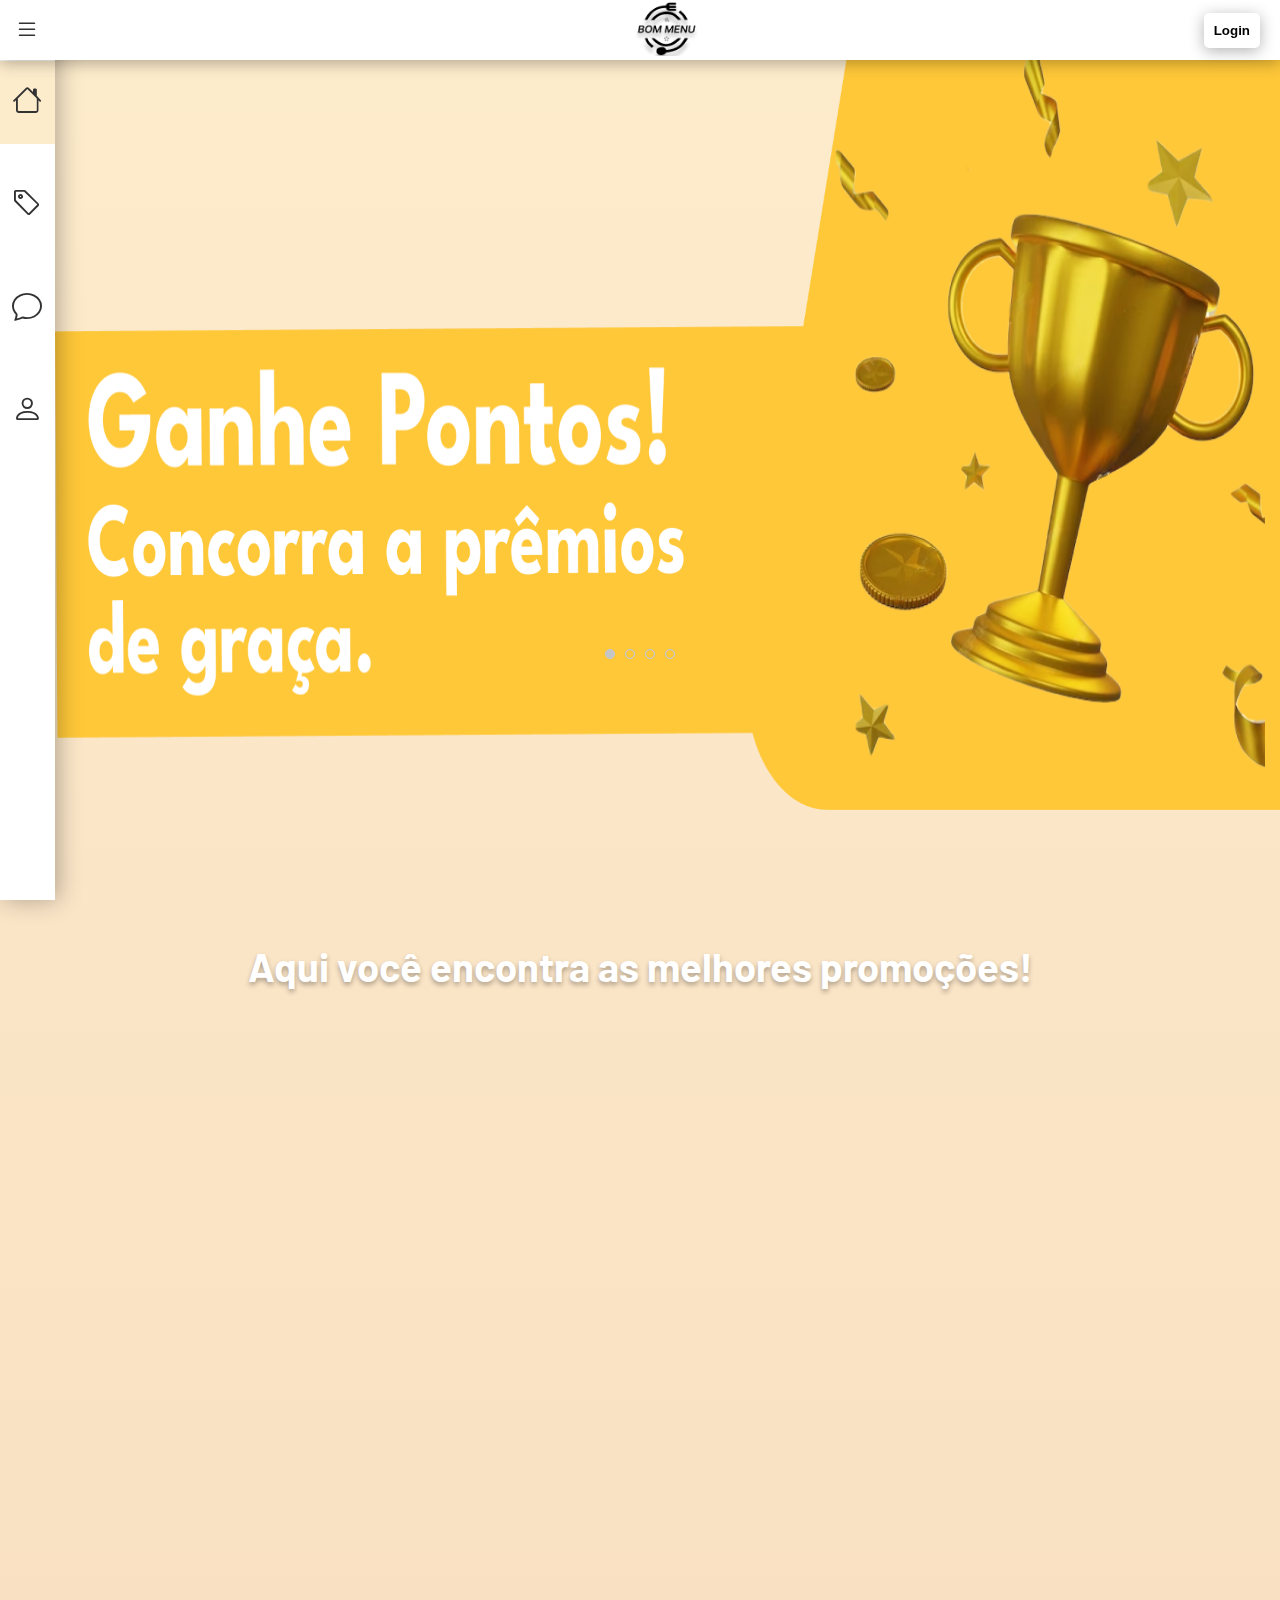
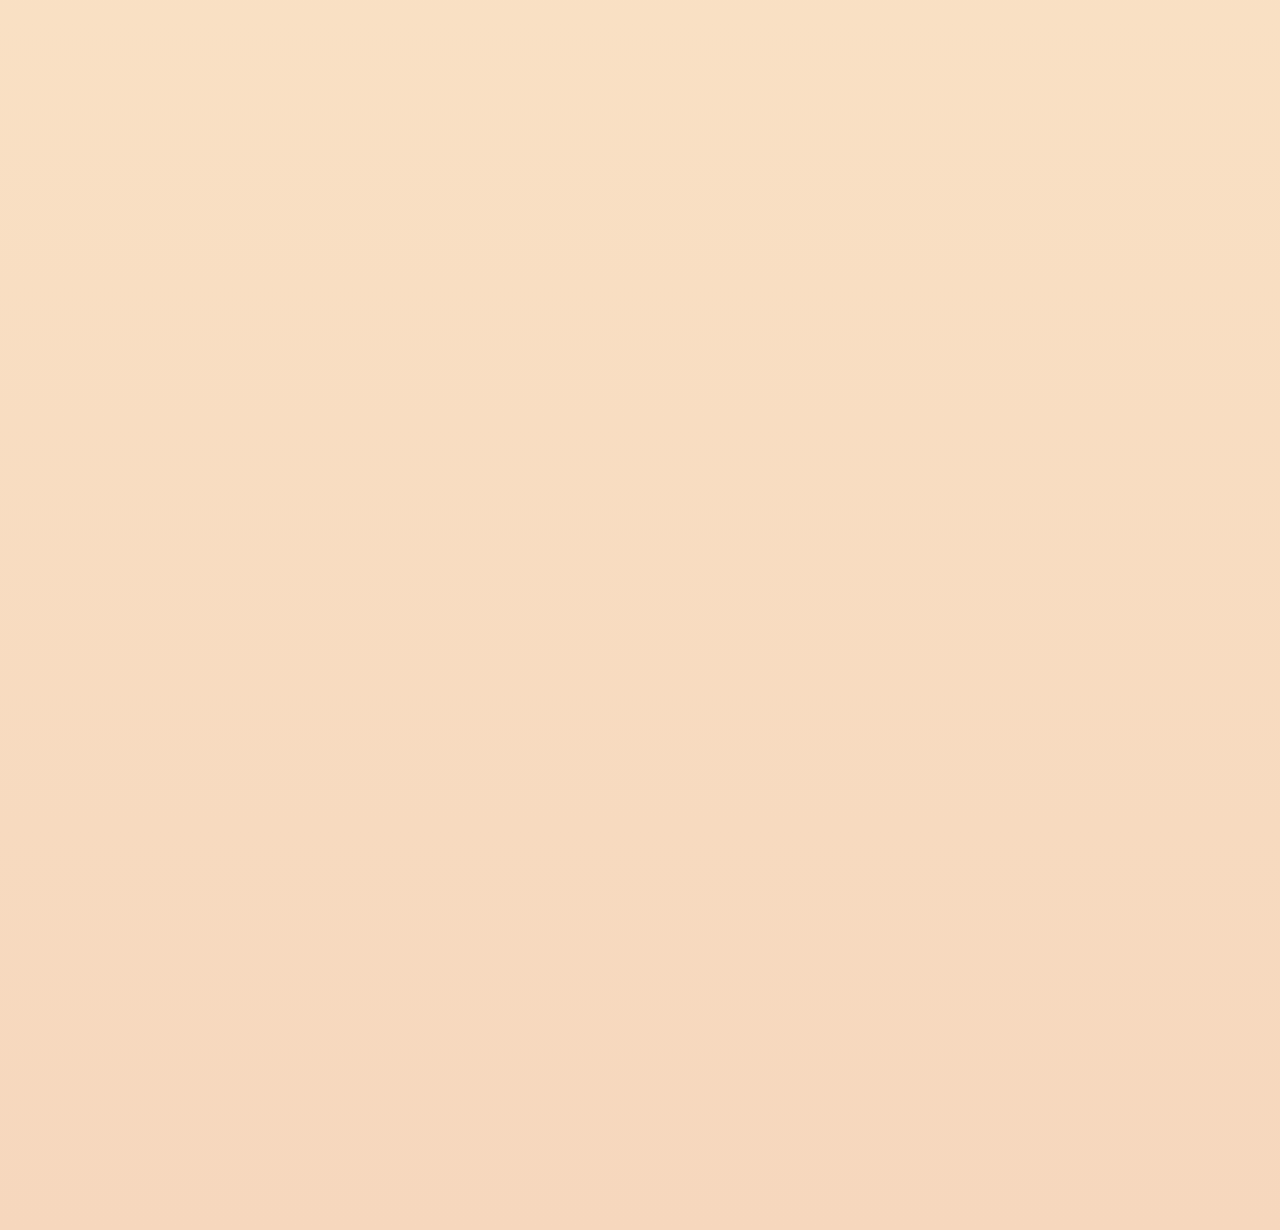
==== html/index.html @ 9f01fe52 "paghamburger 90% feita" ====
<!DOCTYPE html>
<html lang="pt-br">

<head>
  <meta charset="UTF-8">
  <meta name="viewport" content="width=device-width, initial-scale=1.0">
  <title>Bom Menu</title>

  <!-- LINK CSS -->
  <link rel="stylesheet" href="/css/slider.css">
  <link rel="stylesheet" href="/css/style.css">
  <link rel="stylesheet" href="/css/rodape.css">

  <!-- ICON BOOTSTRAP -->
  <link rel="stylesheet" href="https://cdn.jsdelivr.net/npm/bootstrap-icons@1.11.1/font/bootstrap-icons.css">

  <!-- FONTS GOOGLE -->

  <!-- TITULO TXT-EXP -->
  <link rel="preconnect" href="https://fonts.googleapis.com">
  <link rel="preconnect" href="https://fonts.gstatic.com" crossorigin>
  <link href="https://fonts.googleapis.com/css2?family=Barlow:ital,wght@1,700&display=swap" rel="stylesheet">

  <!-- TXT-EXP -->
  <link rel="preconnect" href="https://fonts.googleapis.com">
  <link rel="preconnect" href="https://fonts.gstatic.com" crossorigin>
  <link href="https://fonts.googleapis.com/css2?family=Montserrat&display=swap" rel="stylesheet">

  <!-- LINK COM SCROLL REVEAL -->
  <script src="https://unpkg.com/scrollreveal"></script>
  <script src="/js/reveal.js" defer></script>

</head>

<body>

  <!--sidebar-->
  <nav class="menu-lateral">
    <div class="btn-expandir">
      <i class="bi bi-list" id="btn-exp1"></i> <!-- botao de expandir sidebar -->
    </div>
    <ul>
      <li class="item-menu ativo">
        <a href="index.html">
          <span class="icon"><i class="bi bi-house"></i></span>
          <span class="txt-link">Home</span>
        </a>
      </li>
      <li class="item-menu">
        <a href="#">
          <span class="icon"><i class="bi bi-tag"></i></span>
          <span class="txt-link">Promoções</span>
        </a>
      </li>
      <li class="item-menu">
        <a href="#">
          <span class="icon"><i class="bi bi-chat"></i></span>
          <span class="txt-link">Contato</span>
        </a>
      </li>
      <li class="item-menu">
        <a href="#">
          <span class="icon"><i class="bi bi-person"></i></span>
          <span class="txt-link">Sobre</span>
        </a>
      </li>
  </nav>
  <!-- fim sidebar -->

  <!-- começo navbar -->
  <header class="box-navbar">
    <nav class="navbar">
      <div class="btn-expandir">
        <i class="bi bi-list" id="btn-exp"></i> <!-- botao de expandir sidebar -->
      </div>
      <div class="box-logo">
        <img src="/images/logo.png" alt="Bom Menu" class="logo" onclick="goHome()">
      </div>
      <div class="box-btn-login">
        <a href="#">
          <button type="button" class="btn-login">Login</button>
        </a>
      </div>
    </nav>
  </header>
  <br>
  <!-- fim navbar -->

  <!-- carrosel-->
  <section class="slider">
    <div class="slider-content">
      <input type="radio" name="btn-radio" id="radio1">
      <input type="radio" name="btn-radio" id="radio2">
      <input type="radio" name="btn-radio" id="radio3">
      <input type="radio" name="btn-radio" id="radio4">

      <div class="slide-box primeiro">
        <img class="img-desktop" src="/images/banner1.png" alt="">
        <img class="img-mobile" src="/images/banner1-mobile.png" alt="">
      </div>

      <div class="slide-box">
        <img class="img-desktop" src="/images/banner2.png" alt="">
        <img class="img-mobile" src="/images/banner2-mobile.png" alt="">
      </div>

      <div class="slide-box">
        <img class="img-desktop" src="/images/banner3.png" alt="">
        <img class="img-mobile" src="/images/banner3-mobile.png" alt="">
      </div>

      <div class="slide-box">
        <img class="img-desktop" src="/images/banner4.png" alt="">
        <img class="img-mobile" src="/images/banner4-mobile.png" alt="">
      </div>

      <div class="nav-auto">
        <div class="auto-btn1"></div>
        <div class="auto-btn2"></div>
        <div class="auto-btn3"></div>
        <div class="auto-btn4"></div>
      </div>

      <div class="nav-manual">
        <label for="radio1" class="manual-btn"></label>
        <label for="radio2" class="manual-btn"></label>
        <label for="radio3" class="manual-btn"></label>
        <label for="radio4" class="manual-btn"></label>
      </div>
    </div>
  </section> <br>
  <!-- fim carrosel -->

  <!-- promocoes -->
  <div class="box-promocoes">
    <h1 class="title-geral">
      Aqui você encontra as melhores promoções!
    </h1>
    <div class="promocao1-3 efeito-promo1">
      <div class="box-txt-btn">
        <div class="txt-exp-promo">
          <h1 class="title-promo">
            Aqui você encontra os melhores lanches!
          </h1>
          <p>
            Saboreie a perfeição em cada mordida com nossas promoções de hambúrgueres! Da inovação aos preços especiais, venha experimentar o melhor em hambúrgueres.
          </p>
        </div>
        <div class="box-btn-promocao">
          <input type="submit" value="Confira" class="btn-promocao">
        </div>
      </div>
      <div class="img-promocao">
        <img src="/images/hamburguer.png" alt="">
      </div>
    </div>

    <div class="promocao2-4  efeito-promo2">
      <div class="img-promocao">
        <img src="/images/pizza.png" alt="Foto da promoção">
      </div>
      <div class="box-txt-btn">
        <div class="txt-exp-promo">
          <h1 class="title-promo">
            Saboreie os melhores sabores de pizza aqui!
          </h1>
          <p>
            Mergulhe em sabores autênticos com nossas promoções de pizza! Da crocância à harmonia dos ingredientes, aproveite descontos especiais para transformar suas noites em festivais de sabor.
          </p>
        </div>
        <div class="box-btn-promocao">
          <input type="submit" value="Confira" class="btn-promocao">
        </div>
      </div>
    </div>

    <div class="promocao1-3 efeito-promo3" >
      <div class="box-txt-btn">
        <div class="txt-exp-promo">
          <h1 class="title-promo">
            Descubra nossas promoções veganas e vegetarianas!
          </h1>
          <p>
            Explore sabores incríveis com nossas promoções em comidas veganas e vegetarianas. Descubra opções deliciosas a preços irresistíveis. Venha nos visitar e aproveite uma experiência gastronômica única sem pesar no bolso!
          </p>
        </div>
        <div class="box-btn-promocao">
          <input type="submit" value="Confira" class="btn-promocao">
        </div>
      </div>
      <div class="img-promocao">
        <img src="/images/vegano.png" alt="Foto da promoção">
      </div>
    </div>

    <div class="promocao2-4 efeito-promo4">
      <div class="img-promocao">
        <img src="/images/sobremesas.png" alt="Foto da promoção">
      </div>
      <div class="box-txt-btn">
        <div class="txt-exp-promo">
          <h1 class="title-promo">
            Prove nossas promoções de sobremesas para adoçar seu dia!
          </h1>
          <p>
            Descubra o prazer doce com nossas promoções irresistíveis! Sabores encantadores a preços especiais para transformar cada refeição em uma celebração de momentos doces.
          </p>
        </div>
        <div class="box-btn-promocao">
          <input type="submit" value="Confira" class="btn-promocao">
        </div>
      </div>
    </div>
  </div>
  <!-- fim promocoes -->

  <!-- inicio rodapé -->

  <script src="/js/script.js"></script>
</body>

</html>
---- css/slider.css ----
/* carrosel */
section.slider{
    margin: 0 auto;
    width: 100%;
    height: auto;
    padding: 0 !important;
    overflow: hidden;
}

.slider-content{
    width: 400%;
    height: auto;
    display: flex;
}

.slider-content input, .img-mobile{
    display: none;
}

.slide-box{
    width: 25%;
    height: auto;
    text-align: center;
    transition: 1s;
}

.slide-box img{
    width: 100%;
    margin-left: 55px;
    height: 750px;
}

.nav-manual, .nav-auto{
    position: absolute;
    width: 100%;
    margin-top: 46%;
    display: flex;
    justify-content: center;
}

.nav-manual .manual-btn, .nav-auto div{
    border: 1px solid rgb(197, 197, 197);
    padding: 4px;
    border-radius:50%;
    cursor: pointer;
    transition: .2s;
}

.nav-manual .manual-btn:hover{
    background-color: rgb(197, 197, 197);
}

.nav-manual .manual-btn:not(:last-child), .nav-auto div:not(:last-child){
    margin-right: 10px;
}

#radio1:checked ~ .nav-auto .auto-btn1, #radio2:checked ~ .nav-auto .auto-btn2, #radio3:checked ~ .nav-auto .auto-btn3, #radio4:checked ~ .nav-auto .auto-btn4{
    background-color: rgb(197, 197, 197);
}

#radio1:checked ~ .primeiro{
    margin-left: 0;
}

#radio2:checked ~ .primeiro{
    margin-left: -25%;
}

#radio3:checked ~ .primeiro{
    margin-left: -50%;
}

#radio4:checked ~ .primeiro{
    margin-left: -75%;
}

@media screen and (max-width: 767px) {
    .img-desktop{
        display: none;
    }

    .img-mobile{
        display: block;
    }
    
    .nav-auto, .nav-manual{
        margin-top: 63%;
    }
}
---- css/style.css ----
* {
  padding: 0;
  margin: 0 0;
  font-family: sans-serif;
  box-sizing: border-box;
}
body {
  transition: transform 3s;
  background-image: linear-gradient(#fdeccc,#F6D7BD);
}

/* sidebar */
nav.menu-lateral {
  width: 55px;
  height: 100%;
  background-color: #fff;
  padding: 20px 0 40px 0;
  position: fixed;
  top: 0;
  left: 0;

  box-shadow: 3px 0 25px rgba(0, 0, 0, 0.3);
  transition: 0.5s;
}

nav.menu-lateral .btn-expandir {
  margin-left: 15px;
  margin-bottom: 13px;
}

nav.menu-lateral.expandir {
  width: 255px;
}

.btn-expandir > i {
  color: #323232;
  font-size: 24px;
  cursor: pointer;
}

ul {
  height: 100%;
  list-style-type: none;
}

ul li.item-menu {
  transition: 0.2s;
}

ul li.ativo {
  background-color: #fdeccc;
}

ul li.item-menu:hover {
  background: #fdeccc;
}

ul li.item-menu a {
  color: #323232;
  text-decoration: none;
  font-size: 20px;
  padding: 20px 4%;
  display: flex;
  margin-bottom: 20px;
  line-height: 40px;
  overflow: hidden;
}

ul li.item-menu a .txt-link {
  margin-left: 70px;
  transition: 0.7s;
  opacity: 0;
}

nav.menu-lateral.expandir .txt-link {
  margin-left: 35px;
  opacity: 1;
}

ul li.item-menu a .icon > i {
  font-size: 30px;
  margin-left: 10px;
}

/* navbar */
.box-navbar {
  height: 60px;
  width: 100%;
  background-color: #fff;
  box-shadow: 0 3px 15px rgba(0, 0, 0, 0.3);
  position: sticky;
  margin-bottom: -18px;
  z-index: 1;
}

.navbar {
  width: 100%;
  height: 100%;
  display: flex;
  justify-content: space-between;
  align-items: center;
  padding: 20px 20px 20px 15px;
}

.box-logo {
  width: 73px;
  height: 63px;
  margin-left: 10vh;
  padding: 3px;
}

.logo {
  max-width: 100%;
  cursor: pointer;
}

.btn-login {
  border: none;
  background-color: #fff;
  padding: 10px;
  border-radius: 5px;
  font-weight: bolder;
  box-shadow: 0 3px 15px rgba(0, 0, 0, 0.3);
  cursor: pointer;
  width: 100%;
  text-align: center;
}

@media screen and (max-width: 767px) {
  nav.menu-lateral {
    width: 0;
  }
  nav.menu-lateral.expandir {
    width: 50px;
  }

  .box-navbar {
    height: 40px;
  }

  .box-logo {
    width: 53px;
    height: 43px;
  }

  .btn-login {
    font-size: 10px;
    width: 74px;
    height: 26px;
  }
}

/* promoções */
.box-promocoes {
  width: 100%;
  height: 100%;
  color: #fff;
  padding-top: 30px;
  margin: 80px auto 0 0;
  padding-bottom: 40px;
}

.box-promocoes .title-geral {
  width: 100%;
  margin-bottom: 30px;
  font-family: "Barlow", sans-serif;
  font-size: 40px;
  text-align: center;
  text-shadow: 0 3px 5px rgba(0, 0, 0, 0.3);
}

/* 1 e 3 promoção */
.box-promocoes .promocao1-3 {
  width: 80%;
  height: 350px;
  background-color: #fff;
  margin-left: 85px;
  border-radius: 10px;
  box-shadow: 0 3px 25px rgba(0, 0, 0, 0.3);
  display: flex;
  margin-top: 100px;
}

.promocao1-3 .img-promocao {
  width: 100%;
  border-top-right-radius: 10px;
  border-bottom-right-radius: 10px;
  text-align: center;
  overflow: hidden;
  position: relative;
}

.img-promocao img{
  width: 100%;
  height: auto;
  border-top-right-radius: 10px;
  border-bottom-right-radius: 10px;
  position: absolute;
  top: -180px;
  left: 0px;
}

.promocao1-3 .box-txt-btn {
  background-color: #fff;
  width: 45%;
  border-top-left-radius: 10px;
  border-bottom-left-radius: 10px;
  padding: 20px;
}

.promocao1-3 .txt-exp-promo {
  width: 100%;
  height: 160px;
  background-color: #ffffff;
  border-top-left-radius: 10px;
  color: #323232;
  padding: 20px;
}

.title-promo{
  font-size: 22px;
  margin-bottom: 20px;
}

.txt-exp-promo p{
  font-size: 18px;
  font-family: 'Montserrat', sans-serif;
}

.box-txt-btn .box-btn-promocao {
  text-align: center;
  width: 100%;
  height: 25%;
  display: flex;
  justify-content: center;
  align-items: center;
}

.box-btn-promocao input {
  width: 85%;
  height: 40px;
  border: none;
  border-radius: 5px;
  background: linear-gradient(93deg, #ffb800 0%, #ff8a00 100%);
  box-shadow: 0 3px 15px #ffb800;
  color: #fff;
  font-size: 14px;
  font-weight: bold;
  margin-top: 130px;
  transition: 0.3s;
}

.box-btn-promocao input:hover{
  transform: scale(1.1);
}

/* 2 e 4 promoções */
.box-promocoes .promocao2-4 {
  width: 80%;
  height: 350px;
  margin-left: 360px;
  border-radius: 10px;
  box-shadow: 0 3px 25px rgba(0, 0, 0, 0.3);
  display: flex;
  margin-top: 100px;
}

.promocao2-4 .img-promocao {
  background-color: #323232;
  width: 100%;
  border-top-left-radius: 10px;
  border-bottom-left-radius: 10px;
  text-align: center;
  overflow: hidden;
  position: relative;
}

.promocao2-4 .img-promocao img{
  width: 100%;
  height: auto;
  border-top-right-radius: 10px;
  border-bottom-right-radius: 10px;
  position: absolute;
  top: -190px;
  left: 0px;
}

.promocao2-4 .box-txt-btn {
  background-color: #fff;
  width: 45%;
  border-top-right-radius: 10px;
  border-bottom-right-radius: 10px;
  padding: 20px;
}

.promocao2-4 .txt-exp-promo {
  width: 100%;
  height: 160px;
  background-color: #fff;
  border-top-right-radius: 10px;
  padding: 20px;
  color: #323232;
}

.box-txt-btn .box-btn-promocao {
  text-align: center;
  margin-top: 8px;
  width: 100%;
  height: 25%;
}

.box-btn-promocao input {
  width: 85%;
  height: 40px;
  border: none;
  border-radius: 5px;
  background: linear-gradient(93deg, #ffb800 0%, #ff8a00 100%);
  box-shadow: 0 3px 15px #ffb800;
  color: #fff;
  font-size: 14px;
  cursor: pointer;
  font-weight: bold;
  margin-top: 130px;
}

.efeito-promo1, .efeito-promo2, .efeito-promo3, .efeito-promo4{
  visibility: hidden;
}
---- css/rodape.css ----
a{
    text-decoration: none;
    color: black
}

footer{
    margin-top: 50px;
    background: rgb(242,227,188);
    background: linear-gradient(180deg, rgba(242,227,188,1) 56%, rgba(190,169,114,0.5046393557422969) 100%);
    height: 250px;
    width: calc(100% - 55px);
    display: flex;
    justify-content: center;
    float: right;
    font-family: 'iFood RC Textos', sans-serif;

}

.conteudo-rodape{
    margin-top: 3%;
    width: 85%;
    margin-right: 4%;
}

.logos{
    display: flex;
    justify-content: center;
}

.logos a{
    margin-right: 12px;
    margin-left: 12px;
}

.linhas{
    display: flex;
    justify-content: center;
    flex-direction: column;
}

.linha1{
    display: inline-block;
    margin: 4px;
    text-align: center;
}

.linha2{
    text-align: center;
    margin: 4px;
}

.conteudo-rodape p{
    text-align: center;
}

.zap{
    margin-top: 5px;
}

.logobommenu{
    margin-top: 1%;
}
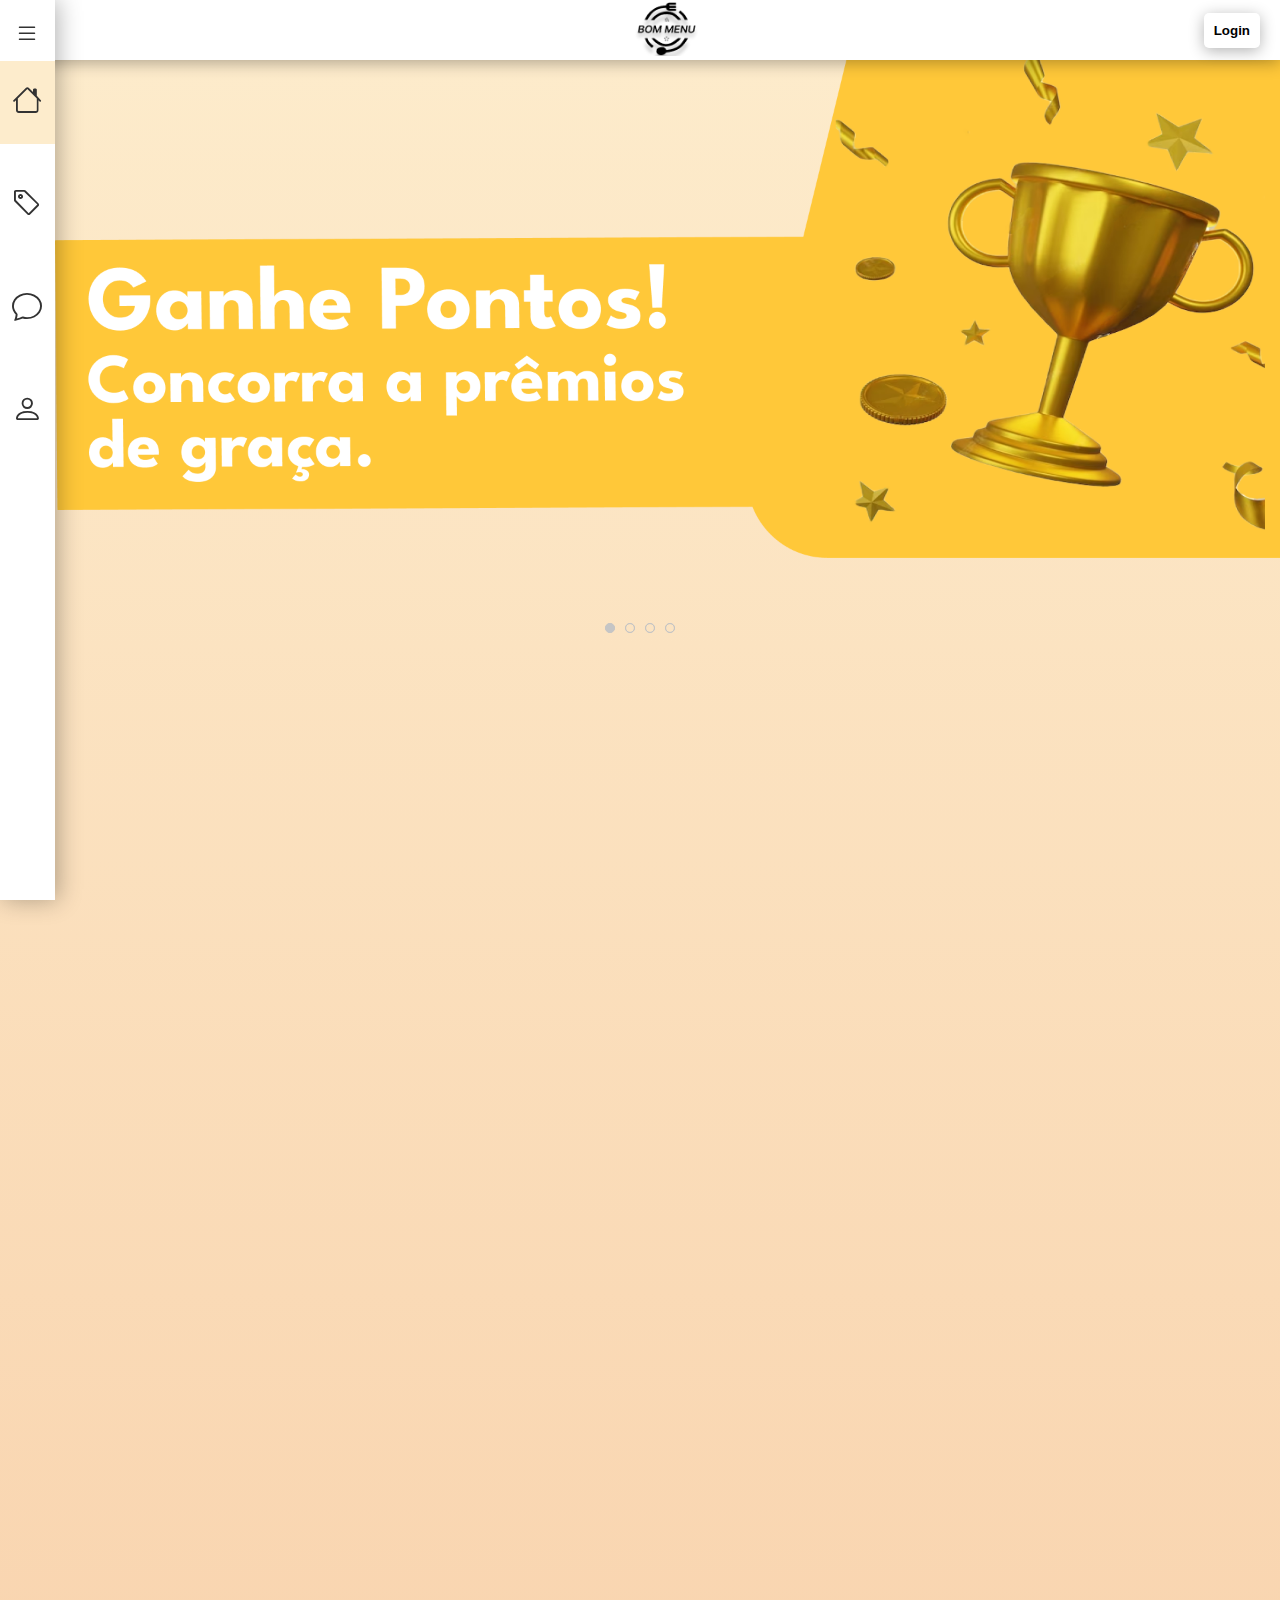
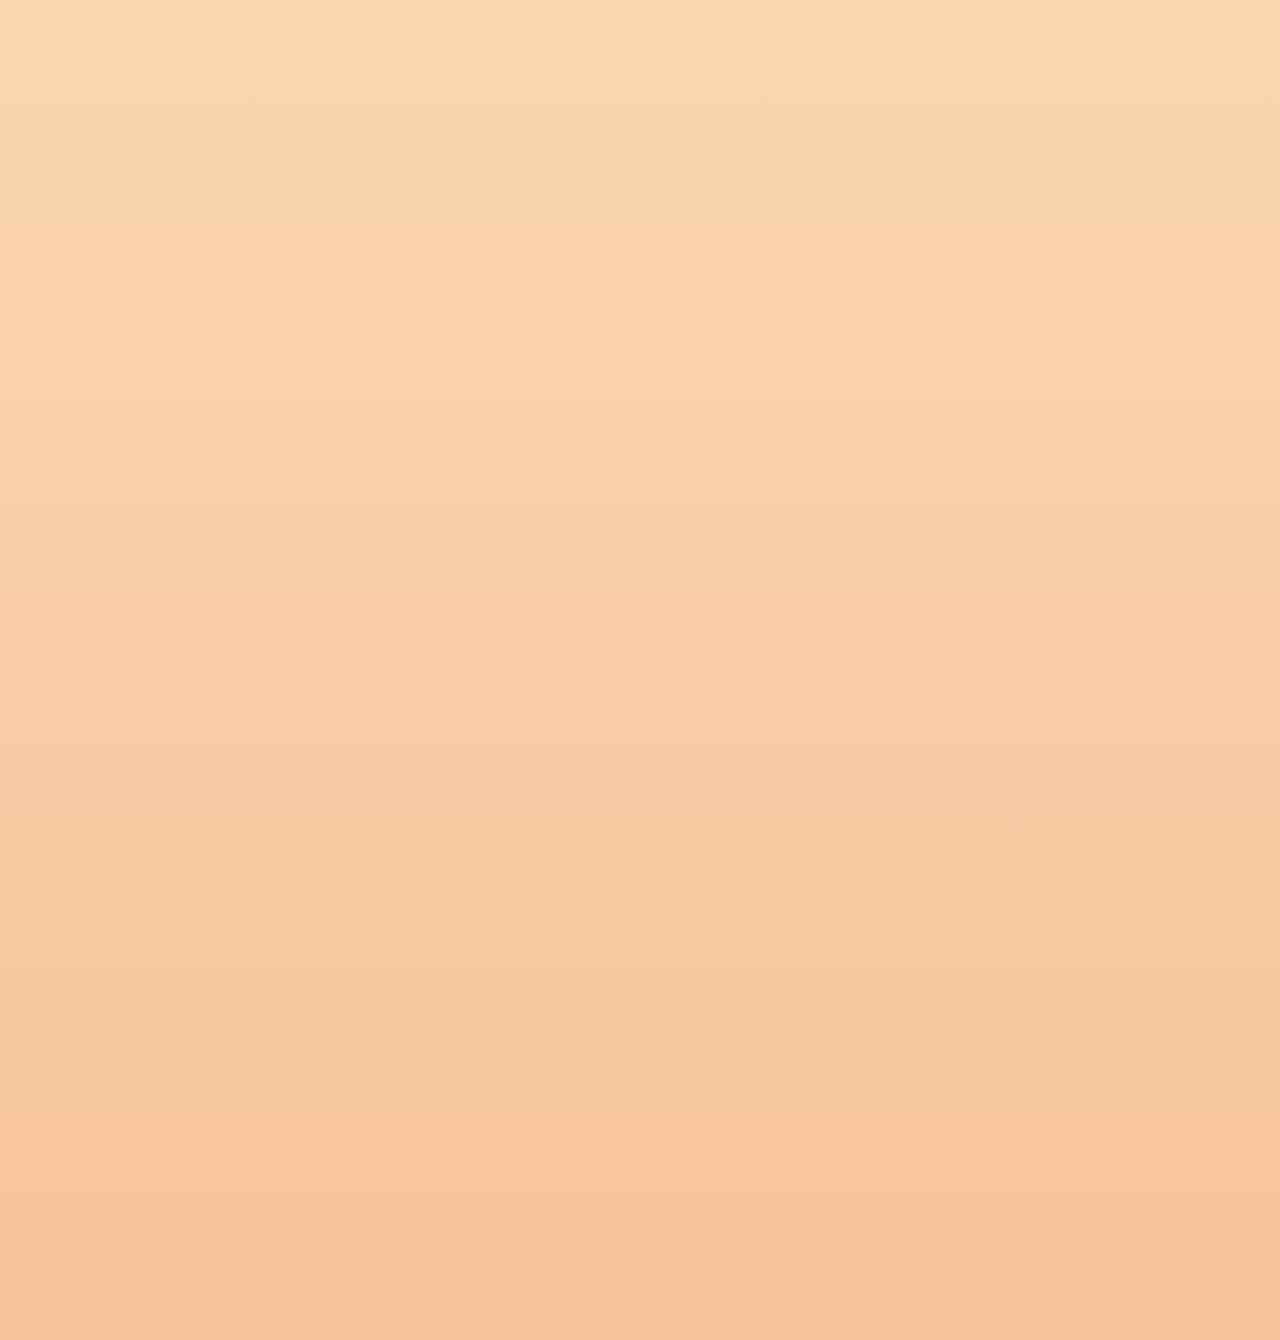
==== commit a27542f1: "meu pau que ficou bonito" ====
--- a/html/index.html
+++ b/html/index.html
@@ -7,9 +7,9 @@
   <title>Bom Menu</title>
 
   <!-- LINK CSS -->
-  <link rel="stylesheet" href="/css/slider.css">
-  <link rel="stylesheet" href="/css/style.css">
-  <link rel="stylesheet" href="/css/rodape.css">
+  <link rel="stylesheet" href="../css/slider.css">
+  <link rel="stylesheet" href="../css/style.css">
+  <link rel="stylesheet" href="../css/rodape.css">
 
   <!-- ICON BOOTSTRAP -->
   <link rel="stylesheet" href="https://cdn.jsdelivr.net/npm/bootstrap-icons@1.11.1/font/bootstrap-icons.css">
@@ -74,7 +74,7 @@
         <i class="bi bi-list" id="btn-exp"></i> <!-- botao de expandir sidebar -->
       </div>
       <div class="box-logo">
-        <img src="/images/logo.png" alt="Bom Menu" class="logo" onclick="goHome()">
+        <img src="../images/logo.png" alt="Bom Menu" class="logo" onclick="goHome()">
       </div>
       <div class="box-btn-login">
         <a href="#">
@@ -95,23 +95,23 @@
       <input type="radio" name="btn-radio" id="radio4">
 
       <div class="slide-box primeiro">
-        <img class="img-desktop" src="/images/banner1.png" alt="">
-        <img class="img-mobile" src="/images/banner1-mobile.png" alt="">
+        <img class="img-desktop" src="../images/banner1.png" alt="">
+        <img class="img-mobile" src="../images/banner1-mobile.png" alt="">
       </div>
 
       <div class="slide-box">
-        <img class="img-desktop" src="/images/banner2.png" alt="">
-        <img class="img-mobile" src="/images/banner2-mobile.png" alt="">
+        <img class="img-desktop" src="../images/banner2.png" alt="">
+        <img class="img-mobile" src="../images/banner2-mobile.png" alt="">
       </div>
 
       <div class="slide-box">
-        <img class="img-desktop" src="/images/banner3.png" alt="">
-        <img class="img-mobile" src="/images/banner3-mobile.png" alt="">
+        <img class="img-desktop" src="../images/banner3.png" alt="">
+        <img class="img-mobile" src="../images/banner3-mobile.png" alt="">
       </div>
 
       <div class="slide-box">
-        <img class="img-desktop" src="/images/banner4.png" alt="">
-        <img class="img-mobile" src="/images/banner4-mobile.png" alt="">
+        <img class="img-desktop" src="../images/banner4.png" alt="">
+        <img class="img-mobile" src="../images/banner4-mobile.png" alt="">
       </div>
 
       <div class="nav-auto">
@@ -133,7 +133,7 @@
 
   <!-- promocoes -->
   <div class="box-promocoes">
-    <h1 class="title-geral">
+    <h1 class="title-geral efeito-title">
       Aqui você encontra as melhores promoções!
     </h1>
     <div class="promocao1-3 efeito-promo1">
@@ -151,13 +151,13 @@
         </div>
       </div>
       <div class="img-promocao">
-        <img src="/images/hamburguer.png" alt="">
+        <img src="../images/hamburguer.png" alt="">
       </div>
     </div>
 
     <div class="promocao2-4  efeito-promo2">
       <div class="img-promocao">
-        <img src="/images/pizza.png" alt="Foto da promoção">
+        <img src="../images/pizza.png" alt="Foto da promoção">
       </div>
       <div class="box-txt-btn">
         <div class="txt-exp-promo">
@@ -189,13 +189,13 @@
         </div>
       </div>
       <div class="img-promocao">
-        <img src="/images/vegano.png" alt="Foto da promoção">
+        <img src="../images/vegano.png" alt="Foto da promoção">
       </div>
     </div>
 
     <div class="promocao2-4 efeito-promo4">
       <div class="img-promocao">
-        <img src="/images/sobremesas.png" alt="Foto da promoção">
+        <img src="../images/sobremesas.png" alt="Foto da promoção">
       </div>
       <div class="box-txt-btn">
         <div class="txt-exp-promo">
@@ -216,7 +216,7 @@
 
   <!-- inicio rodapé -->
 
-  <script src="/js/script.js"></script>
+  <script src="../js/script.js"></script>
 </body>
 
 </html>--- a/css/slider.css
+++ b/css/slider.css
@@ -5,6 +5,7 @@
     height: auto;
     padding: 0 !important;
     overflow: hidden;
+    margin-bottom: 5%;
 }
 
 .slider-content{
@@ -19,21 +20,21 @@
 
 .slide-box{
     width: 25%;
-    height: auto;
+    height: 750px;
     text-align: center;
     transition: 1s;
 }
 
 .slide-box img{
-    width: 100%;
+    max-width: 100%;
     margin-left: 55px;
-    height: 750px;
+    height: auto;
 }
 
 .nav-manual, .nav-auto{
     position: absolute;
     width: 100%;
-    margin-top: 46%;
+    margin-top: 44%;
     display: flex;
     justify-content: center;
 }
--- a/css/style.css
+++ b/css/style.css
@@ -6,10 +6,10 @@
 }
 body {
   transition: transform 3s;
-  background-image: linear-gradient(#fdeccc,#F6D7BD);
-}
-
-/* sidebar */
+  background-image: linear-gradient(#fdeccc,#F6C39A);
+}
+
+/* SIDEBAR */
 nav.menu-lateral {
   width: 55px;
   height: 100%;
@@ -18,9 +18,9 @@
   position: fixed;
   top: 0;
   left: 0;
-
   box-shadow: 3px 0 25px rgba(0, 0, 0, 0.3);
   transition: 0.5s;
+  z-index: 1;
 }
 
 nav.menu-lateral .btn-expandir {
@@ -30,6 +30,7 @@
 
 nav.menu-lateral.expandir {
   width: 255px;
+  z-index: 1;
 }
 
 .btn-expandir > i {
@@ -82,7 +83,7 @@
   margin-left: 10px;
 }
 
-/* navbar */
+/* NAVBAR */
 .box-navbar {
   height: 60px;
   width: 100%;
@@ -90,7 +91,6 @@
   box-shadow: 0 3px 15px rgba(0, 0, 0, 0.3);
   position: sticky;
   margin-bottom: -18px;
-  z-index: 1;
 }
 
 .navbar {
@@ -167,6 +167,7 @@
   font-size: 40px;
   text-align: center;
   text-shadow: 0 3px 5px rgba(0, 0, 0, 0.3);
+  margin-top: 50px;
 }
 
 /* 1 e 3 promoção */
@@ -174,7 +175,7 @@
   width: 80%;
   height: 350px;
   background-color: #fff;
-  margin-left: 85px;
+  margin-left: 5%;
   border-radius: 10px;
   box-shadow: 0 3px 25px rgba(0, 0, 0, 0.3);
   display: flex;
@@ -258,7 +259,7 @@
 .box-promocoes .promocao2-4 {
   width: 80%;
   height: 350px;
-  margin-left: 360px;
+  margin-left: 17%;
   border-radius: 10px;
   box-shadow: 0 3px 25px rgba(0, 0, 0, 0.3);
   display: flex;
@@ -323,6 +324,6 @@
   margin-top: 130px;
 }
 
-.efeito-promo1, .efeito-promo2, .efeito-promo3, .efeito-promo4{
+.efeito-promo1, .efeito-promo2, .efeito-promo3, .efeito-promo4, .efeito-title{
   visibility: hidden;
 }--- a/css/rodape.css
+++ b/css/rodape.css
@@ -60,3 +60,9 @@
 .logobommenu{
     margin-top: 1%;
 }
+
+@media screen and (max-width) {
+    footer{
+        margin-left: 90px;
+    }
+}
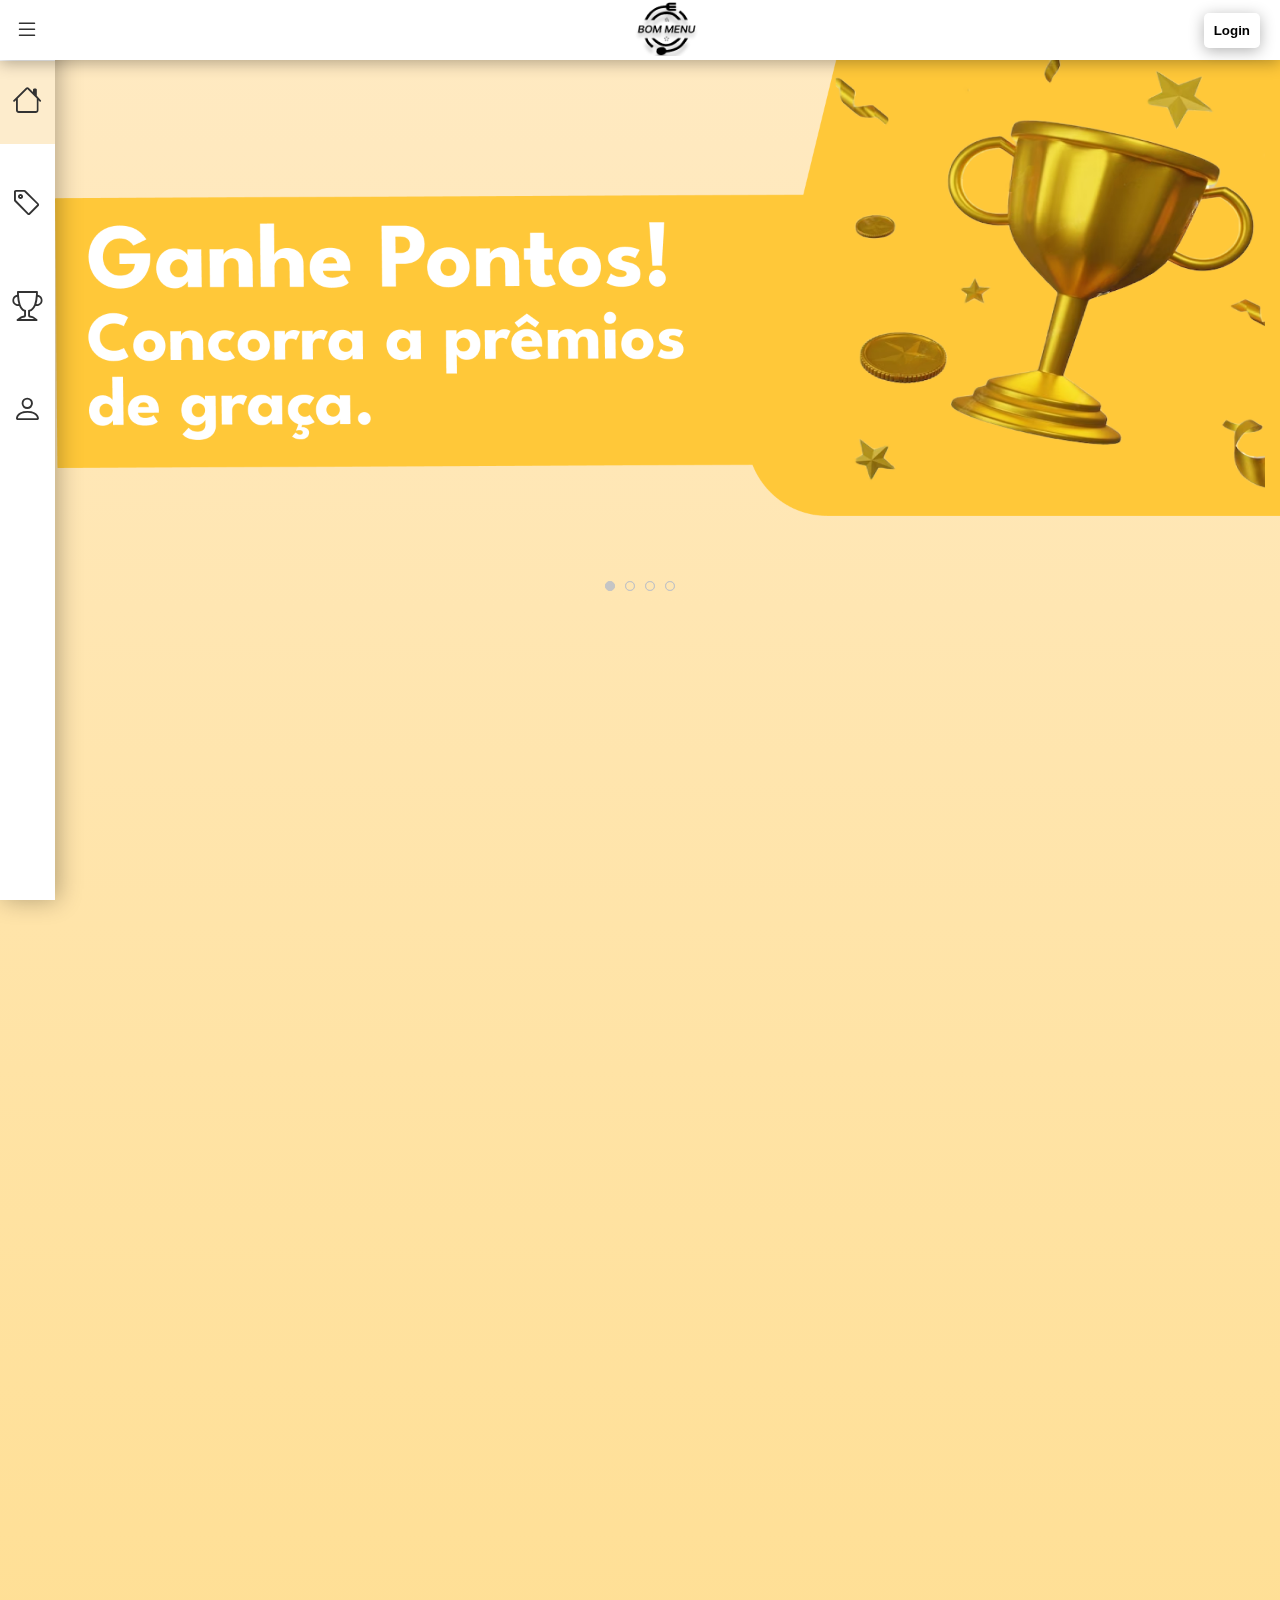
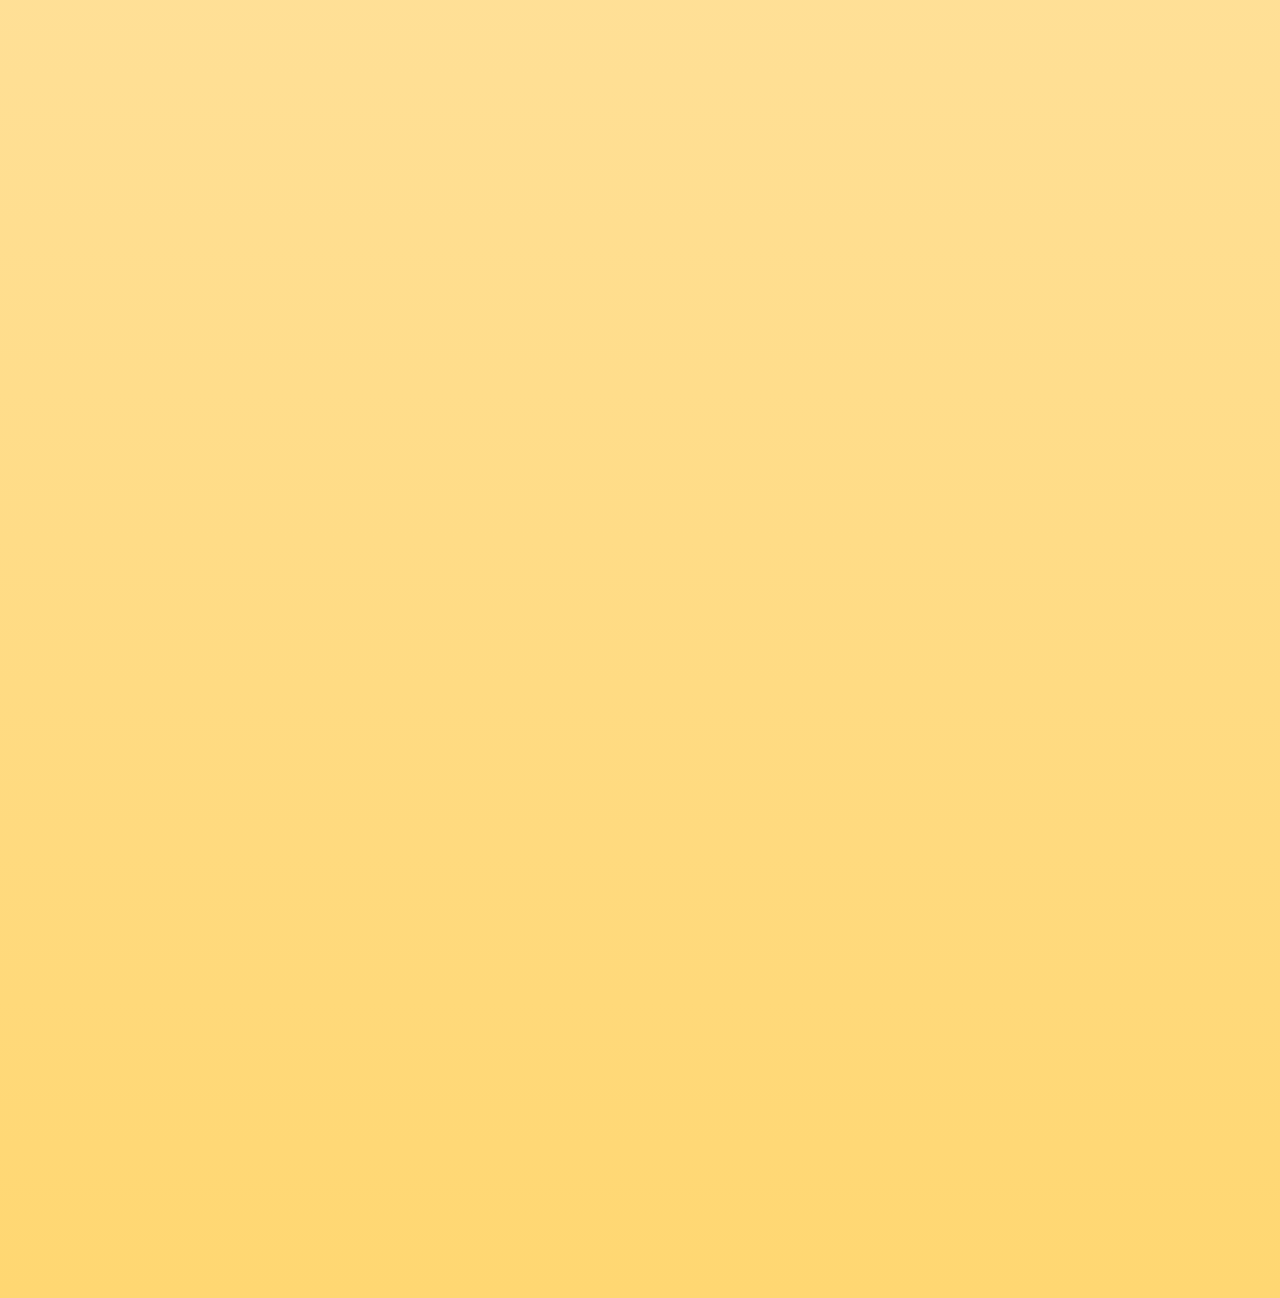
==== commit 252b7753: "promoções quase pronto" ====
--- a/html/index.html
+++ b/html/index.html
@@ -34,7 +34,7 @@
 
 <body>
 
-  <!--sidebar-->
+  <!--SIDEBAR-->
   <nav class="menu-lateral">
     <div class="btn-expandir">
       <i class="bi bi-list" id="btn-exp1"></i> <!-- botao de expandir sidebar -->
@@ -47,27 +47,27 @@
         </a>
       </li>
       <li class="item-menu">
-        <a href="#">
+        <a href="/html/promocoes.html">
           <span class="icon"><i class="bi bi-tag"></i></span>
           <span class="txt-link">Promoções</span>
         </a>
       </li>
       <li class="item-menu">
-        <a href="#">
-          <span class="icon"><i class="bi bi-chat"></i></span>
-          <span class="txt-link">Contato</span>
+        <a href="/html/pontos.html">
+          <span class="icon"><i class="bi bi-trophy"></i></span>
+          <span class="txt-link">Pontos</span>
         </a>
       </li>
       <li class="item-menu">
-        <a href="#">
+        <a href="/html/">
           <span class="icon"><i class="bi bi-person"></i></span>
           <span class="txt-link">Sobre</span>
         </a>
       </li>
   </nav>
-  <!-- fim sidebar -->
-
-  <!-- começo navbar -->
+  <!-- FIM SIDEBAR -->
+
+  <!-- COMEÇO NAVBAR -->
   <header class="box-navbar">
     <nav class="navbar">
       <div class="btn-expandir">
@@ -84,9 +84,9 @@
     </nav>
   </header>
   <br>
-  <!-- fim navbar -->
-
-  <!-- carrosel-->
+  <!-- FIM NAVBAR -->
+
+  <!-- CARROSSEL-->
   <section class="slider">
     <div class="slider-content">
       <input type="radio" name="btn-radio" id="radio1">
@@ -129,9 +129,9 @@
       </div>
     </div>
   </section> <br>
-  <!-- fim carrosel -->
-
-  <!-- promocoes -->
+  <!-- FIM CARROSSEL -->
+
+  <!-- PROMOÇÕES -->
   <div class="box-promocoes">
     <h1 class="title-geral efeito-title">
       Aqui você encontra as melhores promoções!
@@ -212,9 +212,7 @@
       </div>
     </div>
   </div>
-  <!-- fim promocoes -->
-
-  <!-- inicio rodapé -->
+  <!-- FIM PROMOÇÕES -->
 
   <script src="../js/script.js"></script>
 </body>
--- a/css/style.css
+++ b/css/style.css
@@ -6,7 +6,7 @@
 }
 body {
   transition: transform 3s;
-  background-image: linear-gradient(#fdeccc,#F6C39A);
+  background-image: linear-gradient(#ffeac3,#ffc739b6);
 }
 
 /* SIDEBAR */
@@ -89,8 +89,9 @@
   width: 100%;
   background-color: #fff;
   box-shadow: 0 3px 15px rgba(0, 0, 0, 0.3);
-  position: sticky;
+  position: fixed;
   margin-bottom: -18px;
+  z-index: 1;
 }
 
 .navbar {
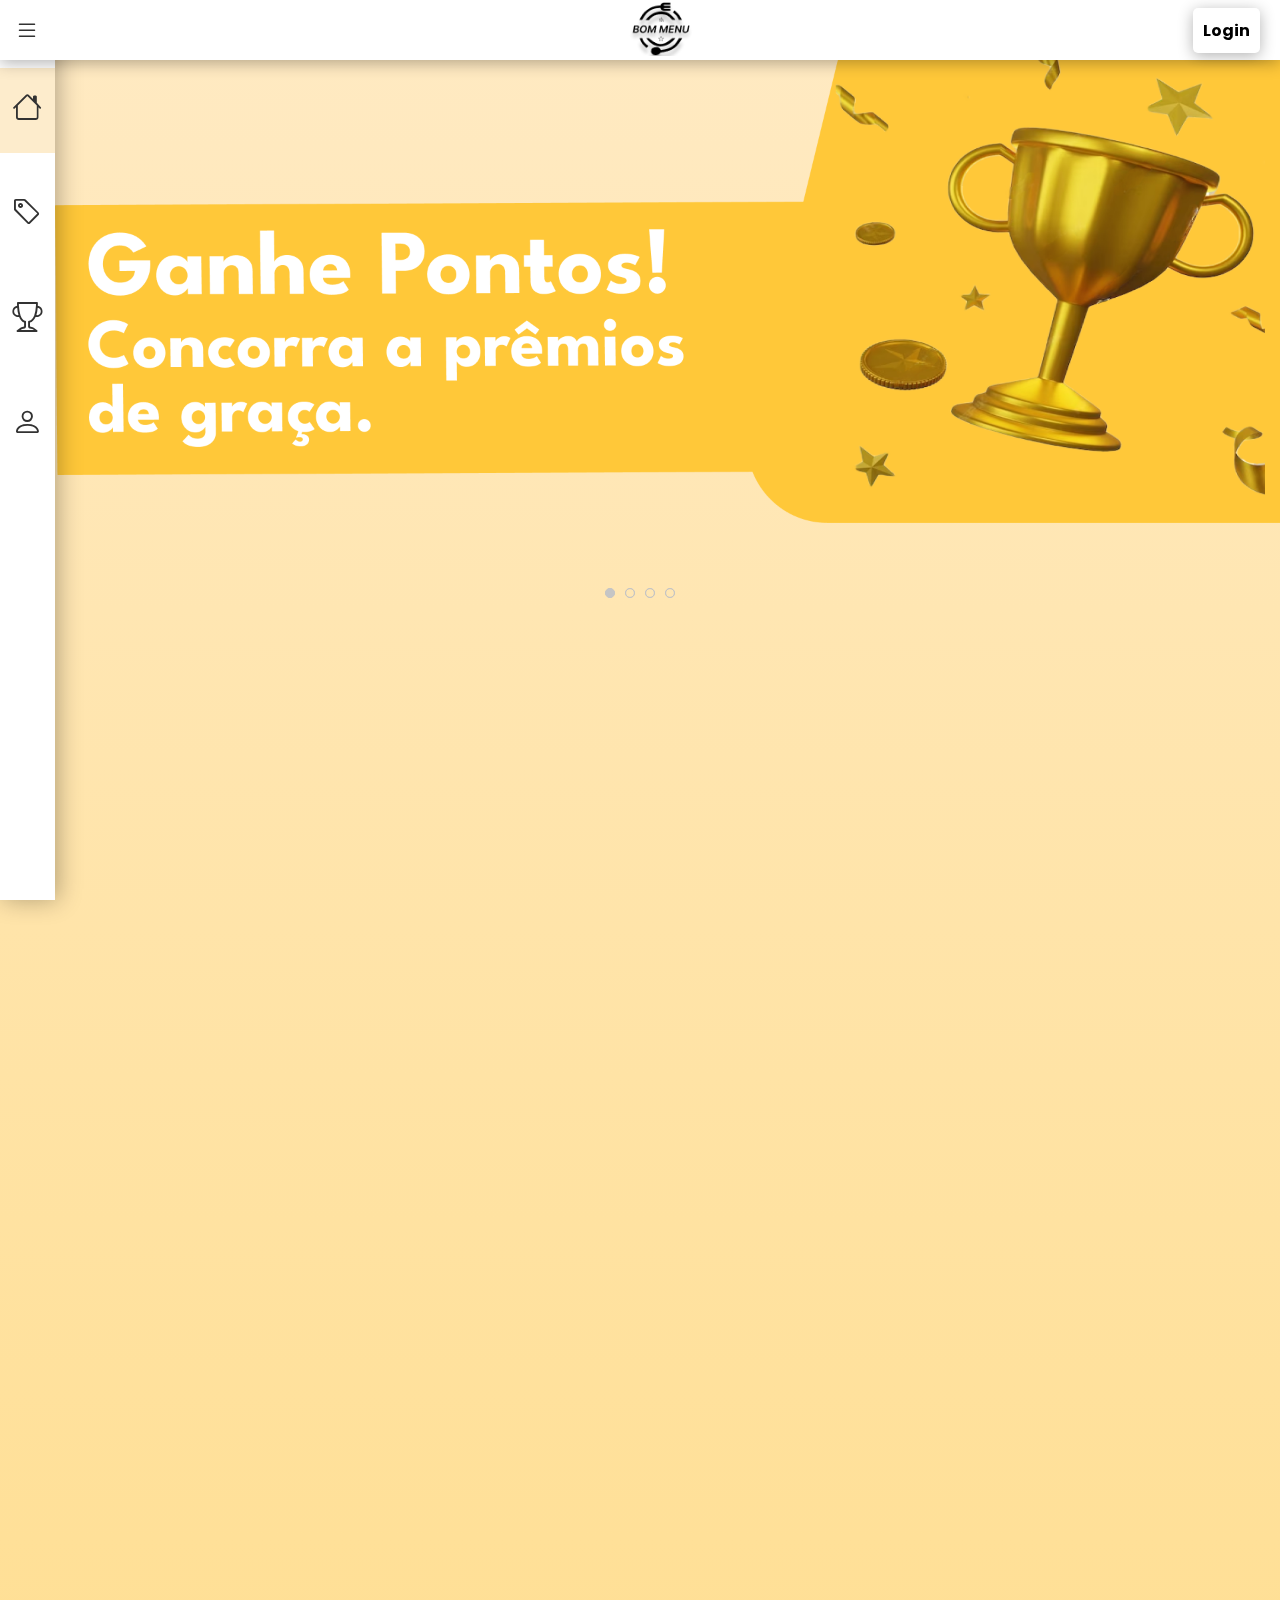
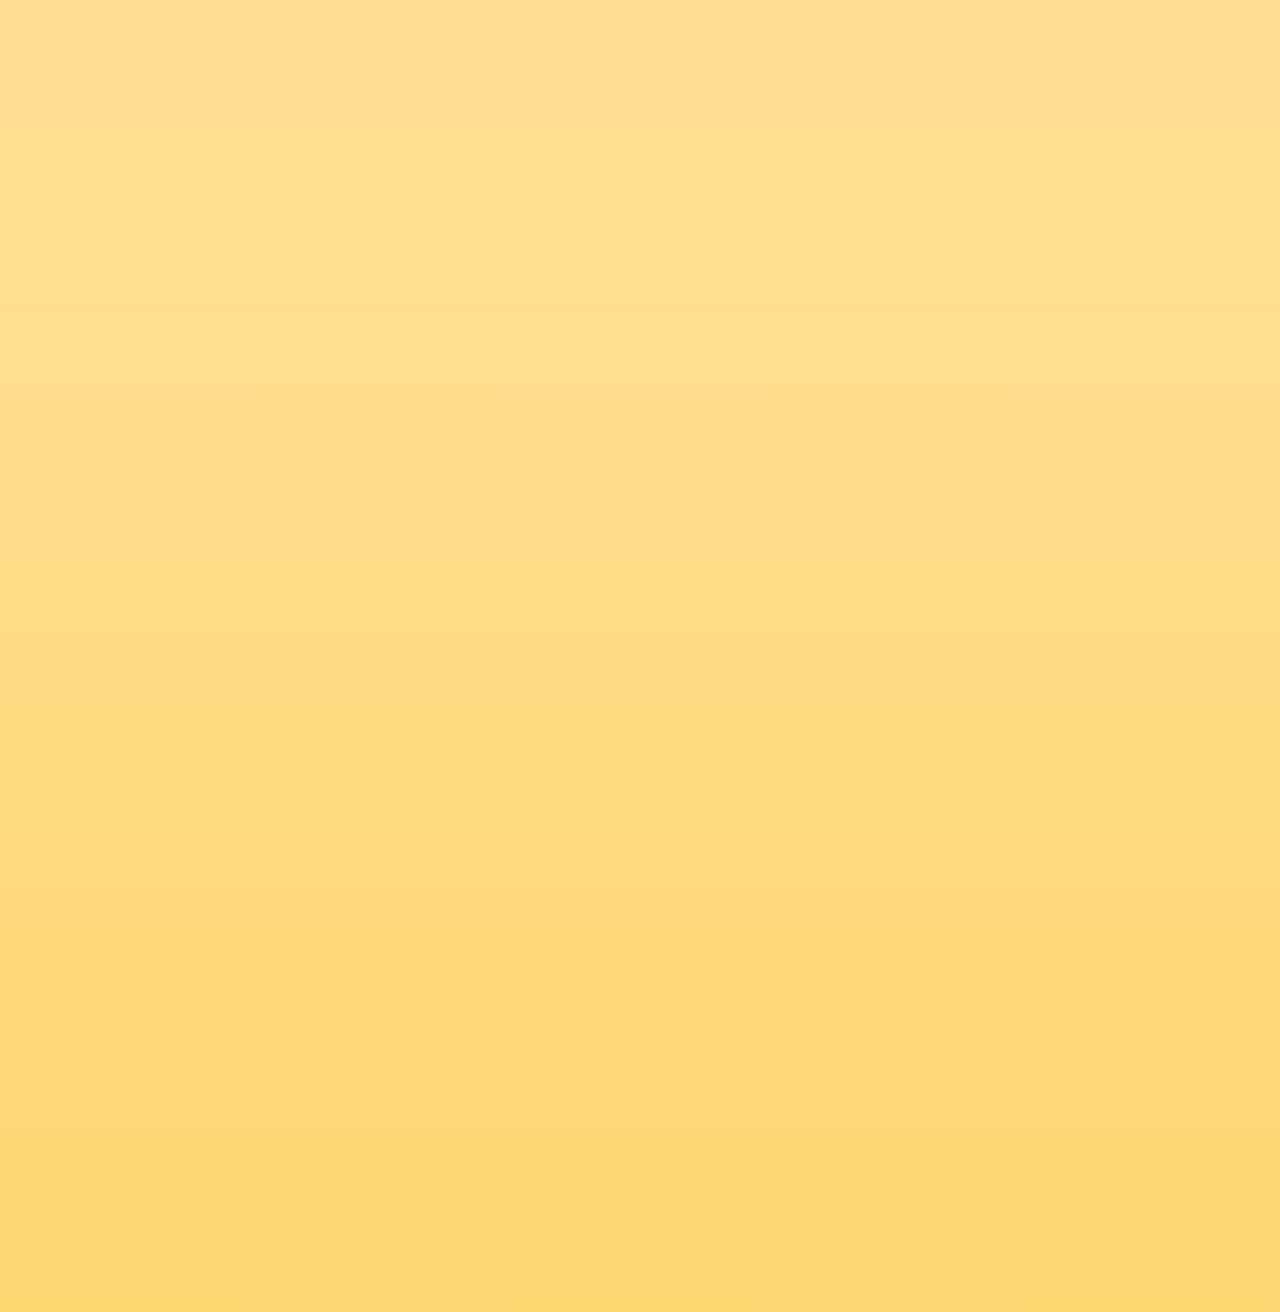
==== commit c2e97e2b: "alteraçõeszinhas" ====
--- a/html/index.html
+++ b/html/index.html
@@ -15,6 +15,9 @@
   <link rel="stylesheet" href="https://cdn.jsdelivr.net/npm/bootstrap-icons@1.11.1/font/bootstrap-icons.css">
 
   <!-- FONTS GOOGLE -->
+  <link rel="preconnect" href="https://fonts.googleapis.com">
+  <link rel="preconnect" href="https://fonts.gstatic.com" crossorigin>
+  <link href="https://fonts.googleapis.com/css2?family=Poppins&display=swap" rel="stylesheet">
 
   <!-- TITULO TXT-EXP -->
   <link rel="preconnect" href="https://fonts.googleapis.com">
@@ -143,7 +146,8 @@
             Aqui você encontra os melhores lanches!
           </h1>
           <p>
-            Saboreie a perfeição em cada mordida com nossas promoções de hambúrgueres! Da inovação aos preços especiais, venha experimentar o melhor em hambúrgueres.
+            Saboreie a perfeição em cada mordida com nossas promoções de hambúrgueres! Da inovação aos preços especiais,
+            venha experimentar o melhor em hambúrgueres.
           </p>
         </div>
         <div class="box-btn-promocao">
@@ -165,23 +169,25 @@
             Saboreie os melhores sabores de pizza aqui!
           </h1>
           <p>
-            Mergulhe em sabores autênticos com nossas promoções de pizza! Da crocância à harmonia dos ingredientes, aproveite descontos especiais para transformar suas noites em festivais de sabor.
-          </p>
-        </div>
-        <div class="box-btn-promocao">
-          <input type="submit" value="Confira" class="btn-promocao">
-        </div>
-      </div>
-    </div>
-
-    <div class="promocao1-3 efeito-promo3" >
+            Mergulhe em sabores autênticos com nossas promoções de pizza! Da crocância à harmonia dos ingredientes,
+            aproveite descontos especiais para transformar suas noites em festivais de sabor.
+          </p>
+        </div>
+        <div class="box-btn-promocao">
+          <input type="submit" value="Confira" class="btn-promocao">
+        </div>
+      </div>
+    </div>
+
+    <div class="promocao1-3 efeito-promo3">
       <div class="box-txt-btn">
         <div class="txt-exp-promo">
           <h1 class="title-promo">
             Descubra nossas promoções veganas e vegetarianas!
           </h1>
           <p>
-            Explore sabores incríveis com nossas promoções em comidas veganas e vegetarianas. Descubra opções deliciosas a preços irresistíveis. Venha nos visitar e aproveite uma experiência gastronômica única sem pesar no bolso!
+            Explore sabores incríveis com nossas promoções em comidas veganas e vegetarianas. Descubra opções deliciosas
+            a preços irresistíveis. Venha nos visitar e aproveite uma experiência gastronômica única sem pesar no bolso!
           </p>
         </div>
         <div class="box-btn-promocao">
@@ -203,7 +209,8 @@
             Prove nossas promoções de sobremesas para adoçar seu dia!
           </h1>
           <p>
-            Descubra o prazer doce com nossas promoções irresistíveis! Sabores encantadores a preços especiais para transformar cada refeição em uma celebração de momentos doces.
+            Descubra o prazer doce com nossas promoções irresistíveis! Sabores encantadores a preços especiais para
+            transformar cada refeição em uma celebração de momentos doces.
           </p>
         </div>
         <div class="box-btn-promocao">
--- a/css/style.css
+++ b/css/style.css
@@ -1,8 +1,9 @@
 * {
   padding: 0;
   margin: 0 0;
-  font-family: sans-serif;
+  font-family: 'Poppins', sans-serif;
   box-sizing: border-box;
+  font-size: 16px;
 }
 body {
   transition: transform 3s;
--- a/css/rodape.css
+++ b/css/rodape.css
@@ -12,7 +12,7 @@
     display: flex;
     justify-content: center;
     float: right;
-    font-family: 'iFood RC Textos', sans-serif;
+    font-family: 'Poppins', sans-serif;
 
 }
 
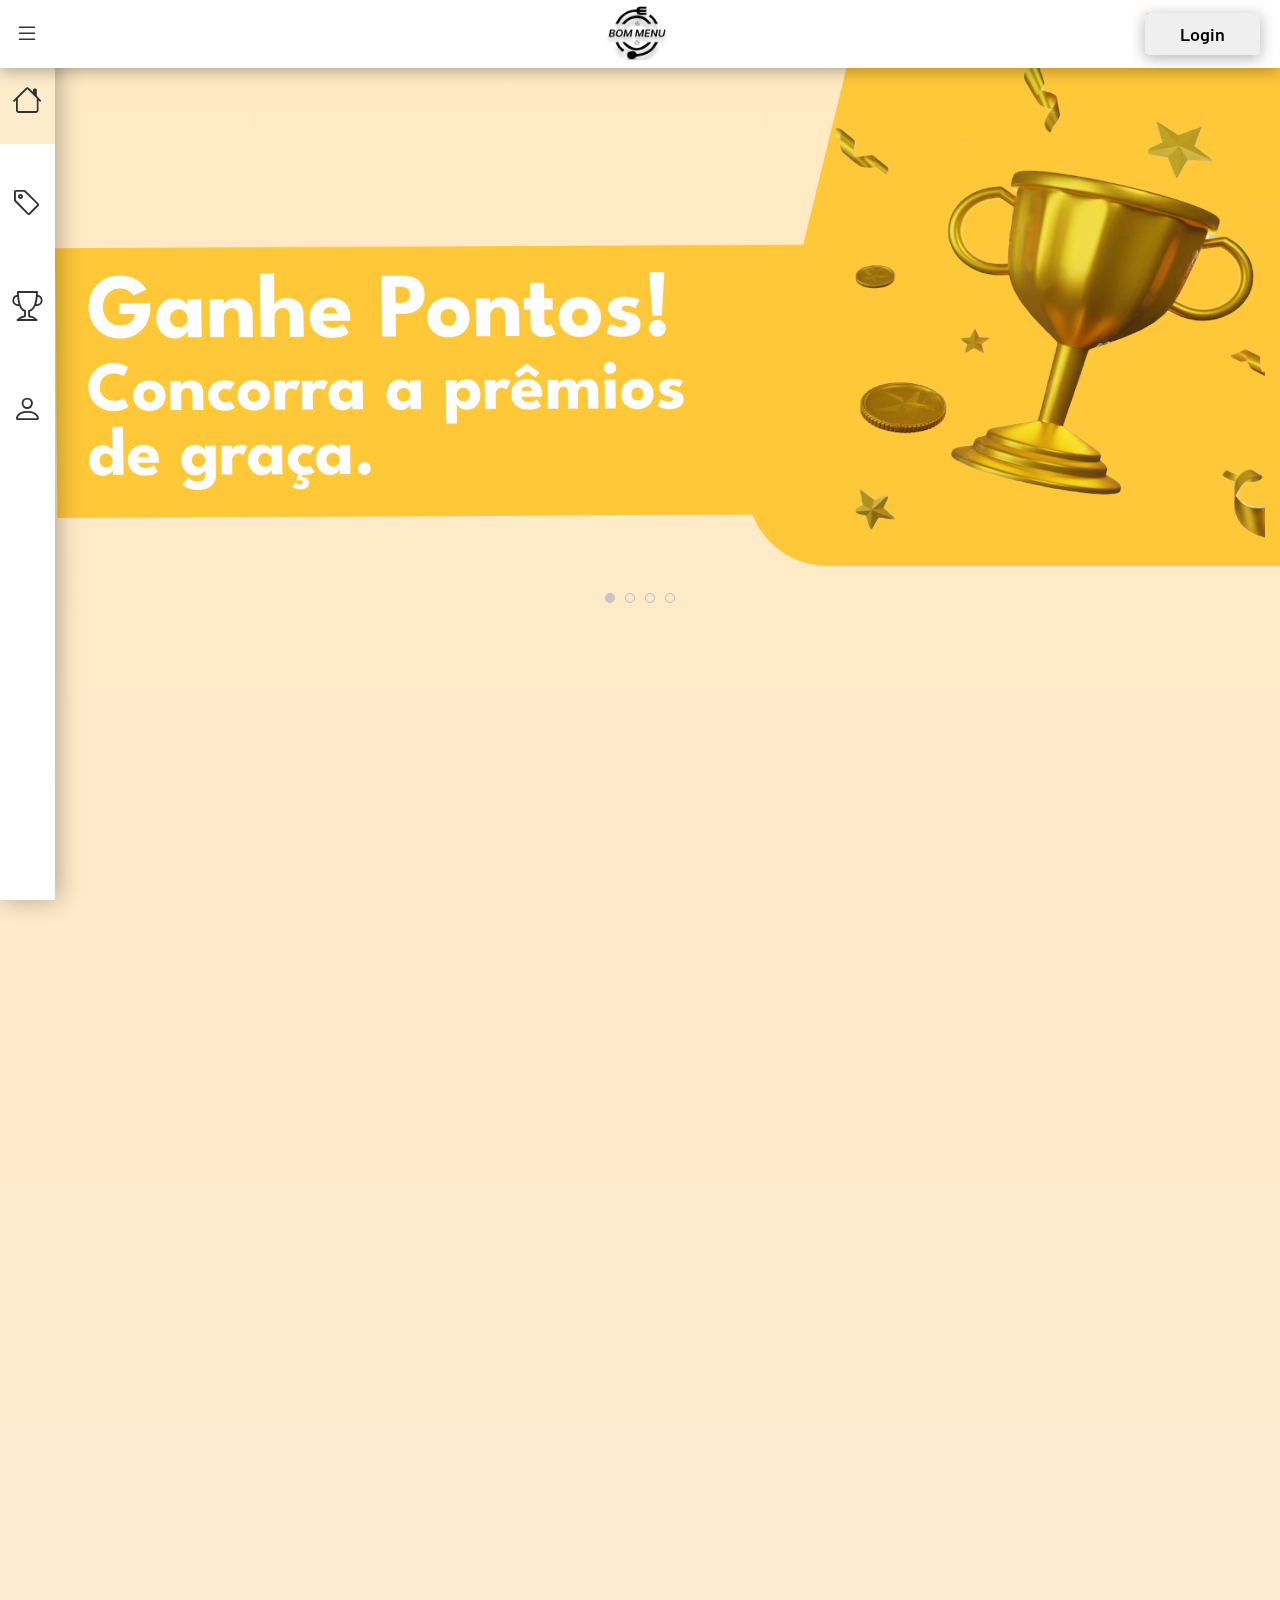
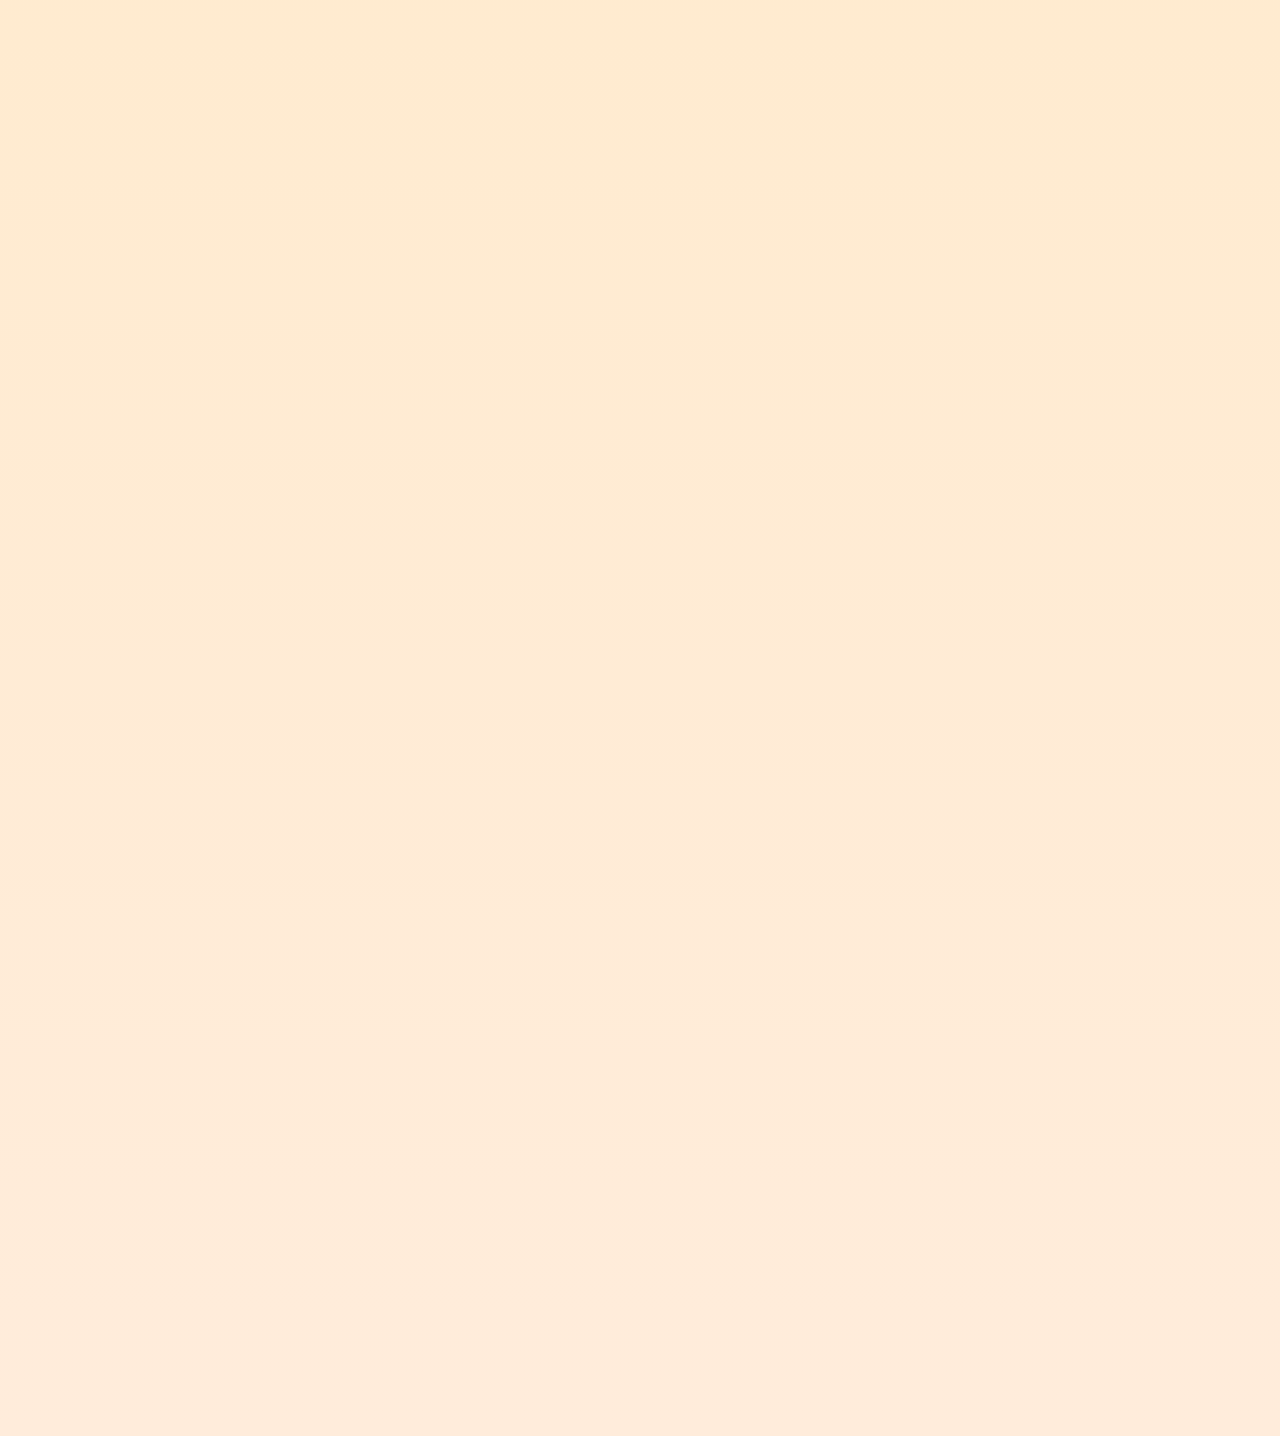
==== commit 028e03a7: "arrumei index e promoções, e mudei fontes" ====
--- a/html/index.html
+++ b/html/index.html
@@ -17,17 +17,13 @@
   <!-- FONTS GOOGLE -->
   <link rel="preconnect" href="https://fonts.googleapis.com">
   <link rel="preconnect" href="https://fonts.gstatic.com" crossorigin>
-  <link href="https://fonts.googleapis.com/css2?family=Poppins&display=swap" rel="stylesheet">
-
-  <!-- TITULO TXT-EXP -->
+  <link
+    href="https://fonts.googleapis.com/css2?family=Barlow:ital,wght@0,400;0,500;0,600;0,700;0,800;1,800&display=swap"
+    rel="stylesheet">
+
   <link rel="preconnect" href="https://fonts.googleapis.com">
   <link rel="preconnect" href="https://fonts.gstatic.com" crossorigin>
-  <link href="https://fonts.googleapis.com/css2?family=Barlow:ital,wght@1,700&display=swap" rel="stylesheet">
-
-  <!-- TXT-EXP -->
-  <link rel="preconnect" href="https://fonts.googleapis.com">
-  <link rel="preconnect" href="https://fonts.gstatic.com" crossorigin>
-  <link href="https://fonts.googleapis.com/css2?family=Montserrat&display=swap" rel="stylesheet">
+  <link href="https://fonts.googleapis.com/css2?family=Inter:wght@500;600;800&display=swap" rel="stylesheet">
 
   <!-- LINK COM SCROLL REVEAL -->
   <script src="https://unpkg.com/scrollreveal"></script>
@@ -186,8 +182,8 @@
             Descubra nossas promoções veganas e vegetarianas!
           </h1>
           <p>
-            Explore sabores incríveis com nossas promoções em comidas veganas e vegetarianas. Descubra opções deliciosas
-            a preços irresistíveis. Venha nos visitar e aproveite uma experiência gastronômica única sem pesar no bolso!
+            Explore sabores incríveis com nossas promoções em comidas veganas e vegetarianas. Venha nos visitar e
+            aproveite uma experiência gastronômica única sem pesar no bolso!
           </p>
         </div>
         <div class="box-btn-promocao">
--- a/css/slider.css
+++ b/css/slider.css
@@ -34,7 +34,7 @@
 .nav-manual, .nav-auto{
     position: absolute;
     width: 100%;
-    margin-top: 44%;
+    margin-top: 41%;
     display: flex;
     justify-content: center;
 }
--- a/css/style.css
+++ b/css/style.css
@@ -1,13 +1,14 @@
 * {
   padding: 0;
   margin: 0 0;
-  font-family: 'Poppins', sans-serif;
+  font-family: sans-serif;
   box-sizing: border-box;
-  font-size: 16px;
-}
+}
+
 body {
   transition: transform 3s;
-  background-image: linear-gradient(#ffeac3,#ffc739b6);
+  background-image: linear-gradient(#ffeac3, #ffecdb);
+  padding-bottom: 5%;
 }
 
 /* SIDEBAR */
@@ -34,7 +35,7 @@
   z-index: 1;
 }
 
-.btn-expandir > i {
+.btn-expandir>i {
   color: #323232;
   font-size: 24px;
   cursor: pointer;
@@ -79,20 +80,27 @@
   opacity: 1;
 }
 
-ul li.item-menu a .icon > i {
+ul li.item-menu a .icon>i {
   font-size: 30px;
   margin-left: 10px;
 }
 
+.txt-link{
+  font-family: 'Barlow', sans-serif;
+  font-weight: 600;
+}
+
+
 /* NAVBAR */
 .box-navbar {
-  height: 60px;
+  height: 68px;
   width: 100%;
   background-color: #fff;
   box-shadow: 0 3px 15px rgba(0, 0, 0, 0.3);
-  position: fixed;
+  position: sticky;
   margin-bottom: -18px;
   z-index: 1;
+  top: 0;
 }
 
 .navbar {
@@ -116,16 +124,59 @@
   cursor: pointer;
 }
 
-.btn-login {
+.box-btn-login button {
   border: none;
-  background-color: #fff;
-  padding: 10px;
-  border-radius: 5px;
-  font-weight: bolder;
+  padding: 10px 35px;
+  border-radius: 5%;
   box-shadow: 0 3px 15px rgba(0, 0, 0, 0.3);
   cursor: pointer;
   width: 100%;
   text-align: center;
+  display: block;
+  position: relative;
+  overflow: hidden;
+  font-size: 18px;
+  font-family: "Barlow", sans-serif;
+  font-weight: 600;
+}
+.box-btn-login button:hover{
+  color: #fff;
+  z-index: 1;
+  transition: .4s;
+}
+
+.box-btn-login button::before {
+  content: "";
+  display: flex;
+  align-items: center;
+  justify-content: center;
+  font-size: 18px;
+  width: 105%;
+  height: 105%;
+  border-radius: 5%;
+  position: absolute;
+  left: -100px;
+  top: 0;
+  background-color: #ff8a00;
+  z-index: -1;
+}
+
+.box-btn-login button:hover::before {
+  animation: deslocar .3s;
+  left: 0;
+  top: 0;
+}
+
+@keyframes deslocar {
+  0% {
+    left: -100px;
+    top: 0;
+  }
+
+  100% {
+    left: 0;
+    top: 0;
+  }
 }
 
 @media screen and (max-width: 767px) {
@@ -158,7 +209,7 @@
   height: 100%;
   color: #fff;
   padding-top: 30px;
-  margin: 80px auto 0 0;
+  margin: 0 auto 0 0;
   padding-bottom: 40px;
 }
 
@@ -166,10 +217,15 @@
   width: 100%;
   margin-bottom: 30px;
   font-family: "Barlow", sans-serif;
-  font-size: 40px;
-  text-align: center;
-  text-shadow: 0 3px 5px rgba(0, 0, 0, 0.3);
+  font-weight: 900;
+  font-style: italic;
+  font-size: 60px;
+  text-align: center;
+  text-shadow: 0 3px 15px rgba(0, 0, 0, 0.6);
   margin-top: 50px;
+  background-color: darkred;
+  box-shadow: 0 3px 55px rgba(0, 0, 0, 0.3);
+  padding: 40px 15px;
 }
 
 /* 1 e 3 promoção */
@@ -177,7 +233,7 @@
   width: 80%;
   height: 350px;
   background-color: #fff;
-  margin-left: 5%;
+  margin-left: 7%;
   border-radius: 10px;
   box-shadow: 0 3px 25px rgba(0, 0, 0, 0.3);
   display: flex;
@@ -220,9 +276,17 @@
   padding: 20px;
 }
 
+.promocao1-3 .txt-exp-promo p{
+  font-family: 'Inter', sans-serif;
+  font-weight: 500;
+}
+
 .title-promo{
   font-size: 22px;
   margin-bottom: 20px;
+  font-family: "Barlow", sans-serif;
+  font-weight: 700;
+  font-style: italic;
 }
 
 .txt-exp-promo p{
@@ -237,6 +301,66 @@
   display: flex;
   justify-content: center;
   align-items: center;
+}
+
+/* 2 e 4 promoções */
+.box-promocoes .promocao2-4 {
+  width: 80%;
+  height: 350px;
+  margin-left: 16%;
+  border-radius: 10px;
+  box-shadow: 0 3px 25px rgba(0, 0, 0, 0.3);
+  display: flex;
+  margin-top: 100px;
+}
+
+.promocao2-4 .img-promocao {
+  background-color: #323232;
+  width: 100%;
+  border-top-left-radius: 10px;
+  border-bottom-left-radius: 10px;
+  text-align: center;
+  overflow: hidden;
+  position: relative;
+}
+
+.promocao2-4 .img-promocao img{
+  width: 100%;
+  height: auto;
+  border-top-right-radius: 10px;
+  border-bottom-right-radius: 10px;
+  position: absolute;
+  top: -160px;
+  left: 0px;
+}
+
+.promocao2-4 .box-txt-btn {
+  background-color: #fff;
+  width: 45%;
+  border-top-right-radius: 10px;
+  border-bottom-right-radius: 10px;
+  padding: 20px;
+}
+
+.promocao2-4 .txt-exp-promo {
+  width: 100%;
+  height: 160px;
+  background-color: #fff;
+  border-top-right-radius: 10px;
+  padding: 20px;
+  color: #323232;
+}
+
+.promocao2-4 .txt-exp-promo p{
+  font-family: 'Inter', sans-serif;
+  font-weight: 500;
+}
+
+.box-txt-btn .box-btn-promocao {
+  text-align: center;
+  margin-top: 8px;
+  width: 100%;
+  height: 25%;
 }
 
 .box-btn-promocao input {
@@ -247,85 +371,19 @@
   background: linear-gradient(93deg, #ffb800 0%, #ff8a00 100%);
   box-shadow: 0 3px 15px #ffb800;
   color: #fff;
-  font-size: 14px;
+  font-size: 24px;
+  cursor: pointer;
   font-weight: bold;
   margin-top: 130px;
   transition: 0.3s;
+  font-family: 'Inter', sans-serif;
+  font-weight: 800;
 }
 
 .box-btn-promocao input:hover{
-  transform: scale(1.1);
-}
-
-/* 2 e 4 promoções */
-.box-promocoes .promocao2-4 {
-  width: 80%;
-  height: 350px;
-  margin-left: 17%;
-  border-radius: 10px;
-  box-shadow: 0 3px 25px rgba(0, 0, 0, 0.3);
-  display: flex;
-  margin-top: 100px;
-}
-
-.promocao2-4 .img-promocao {
-  background-color: #323232;
-  width: 100%;
-  border-top-left-radius: 10px;
-  border-bottom-left-radius: 10px;
-  text-align: center;
-  overflow: hidden;
-  position: relative;
-}
-
-.promocao2-4 .img-promocao img{
-  width: 100%;
-  height: auto;
-  border-top-right-radius: 10px;
-  border-bottom-right-radius: 10px;
-  position: absolute;
-  top: -190px;
-  left: 0px;
-}
-
-.promocao2-4 .box-txt-btn {
-  background-color: #fff;
-  width: 45%;
-  border-top-right-radius: 10px;
-  border-bottom-right-radius: 10px;
-  padding: 20px;
-}
-
-.promocao2-4 .txt-exp-promo {
-  width: 100%;
-  height: 160px;
-  background-color: #fff;
-  border-top-right-radius: 10px;
-  padding: 20px;
-  color: #323232;
-}
-
-.box-txt-btn .box-btn-promocao {
-  text-align: center;
-  margin-top: 8px;
-  width: 100%;
-  height: 25%;
-}
-
-.box-btn-promocao input {
-  width: 85%;
-  height: 40px;
-  border: none;
-  border-radius: 5px;
-  background: linear-gradient(93deg, #ffb800 0%, #ff8a00 100%);
-  box-shadow: 0 3px 15px #ffb800;
-  color: #fff;
-  font-size: 14px;
-  cursor: pointer;
-  font-weight: bold;
-  margin-top: 130px;
+  transform: scale(1.2);
 }
 
 .efeito-promo1, .efeito-promo2, .efeito-promo3, .efeito-promo4, .efeito-title{
   visibility: hidden;
-}+} 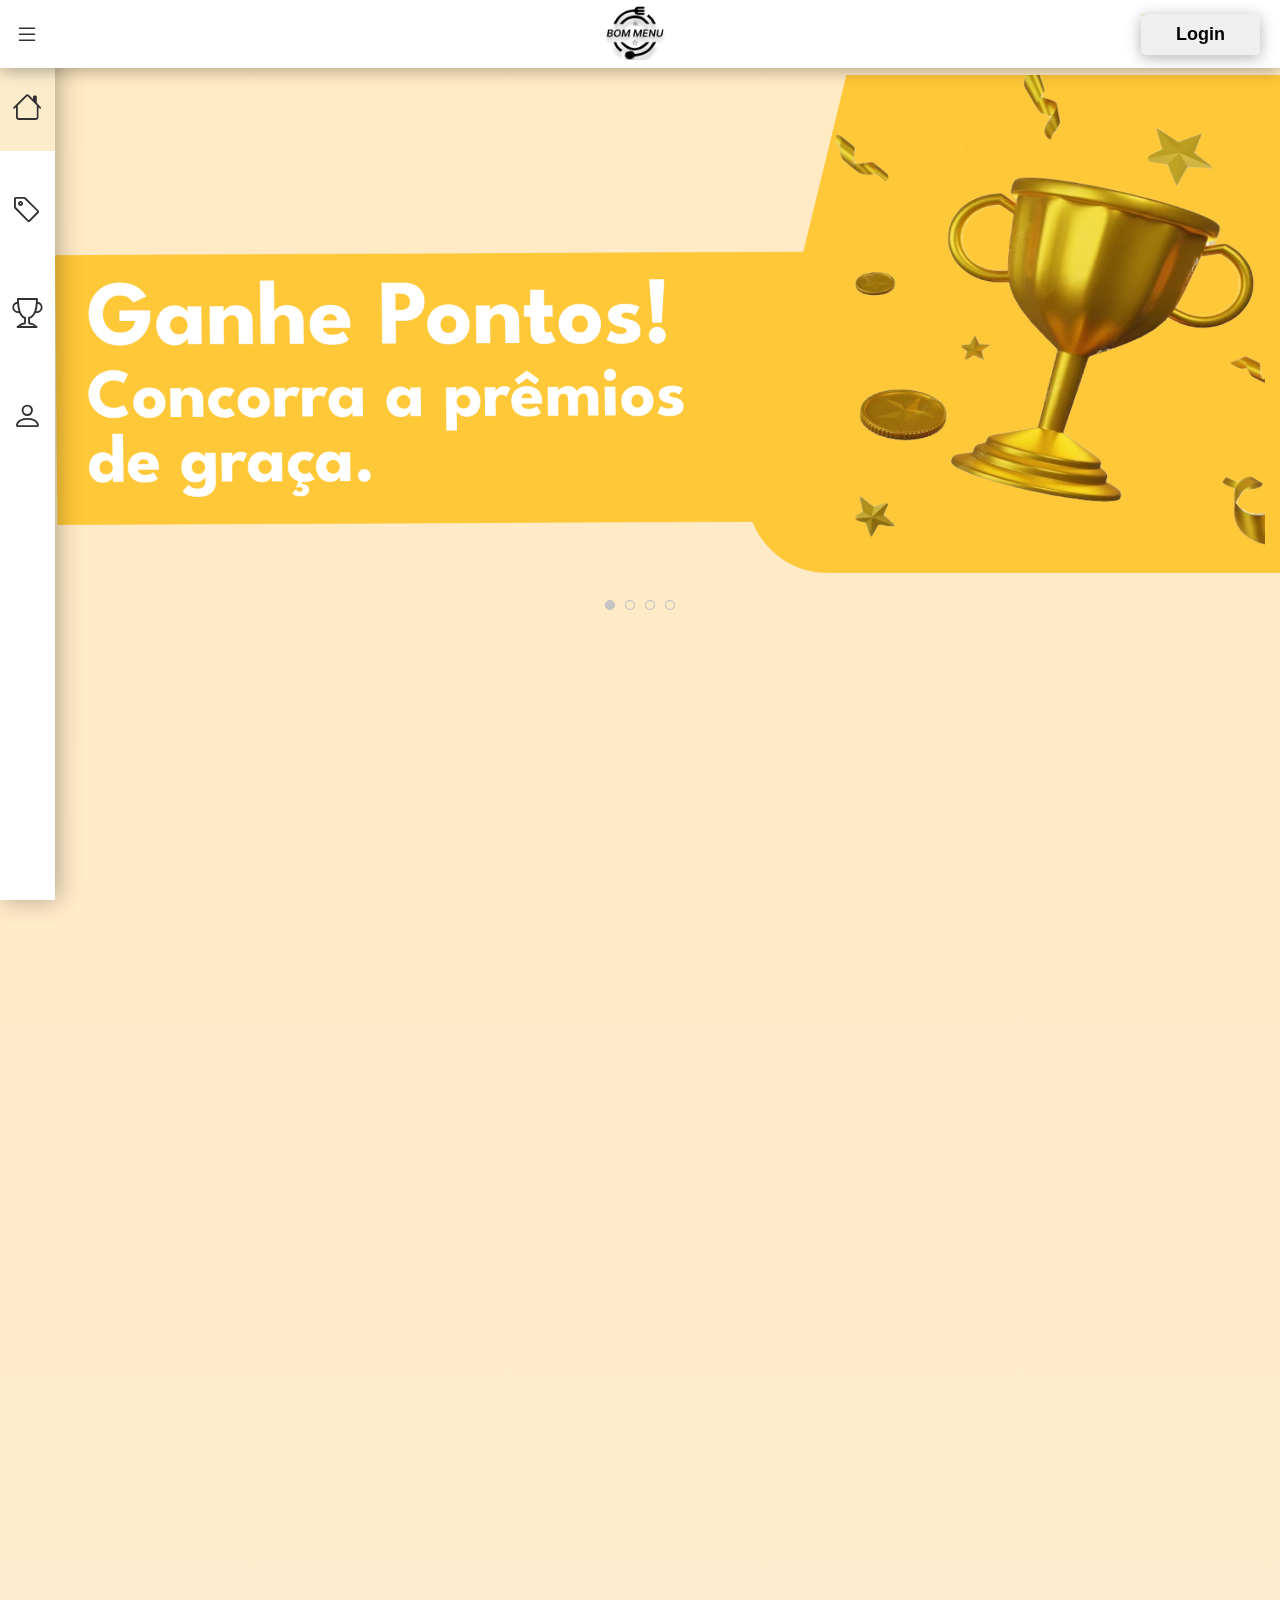
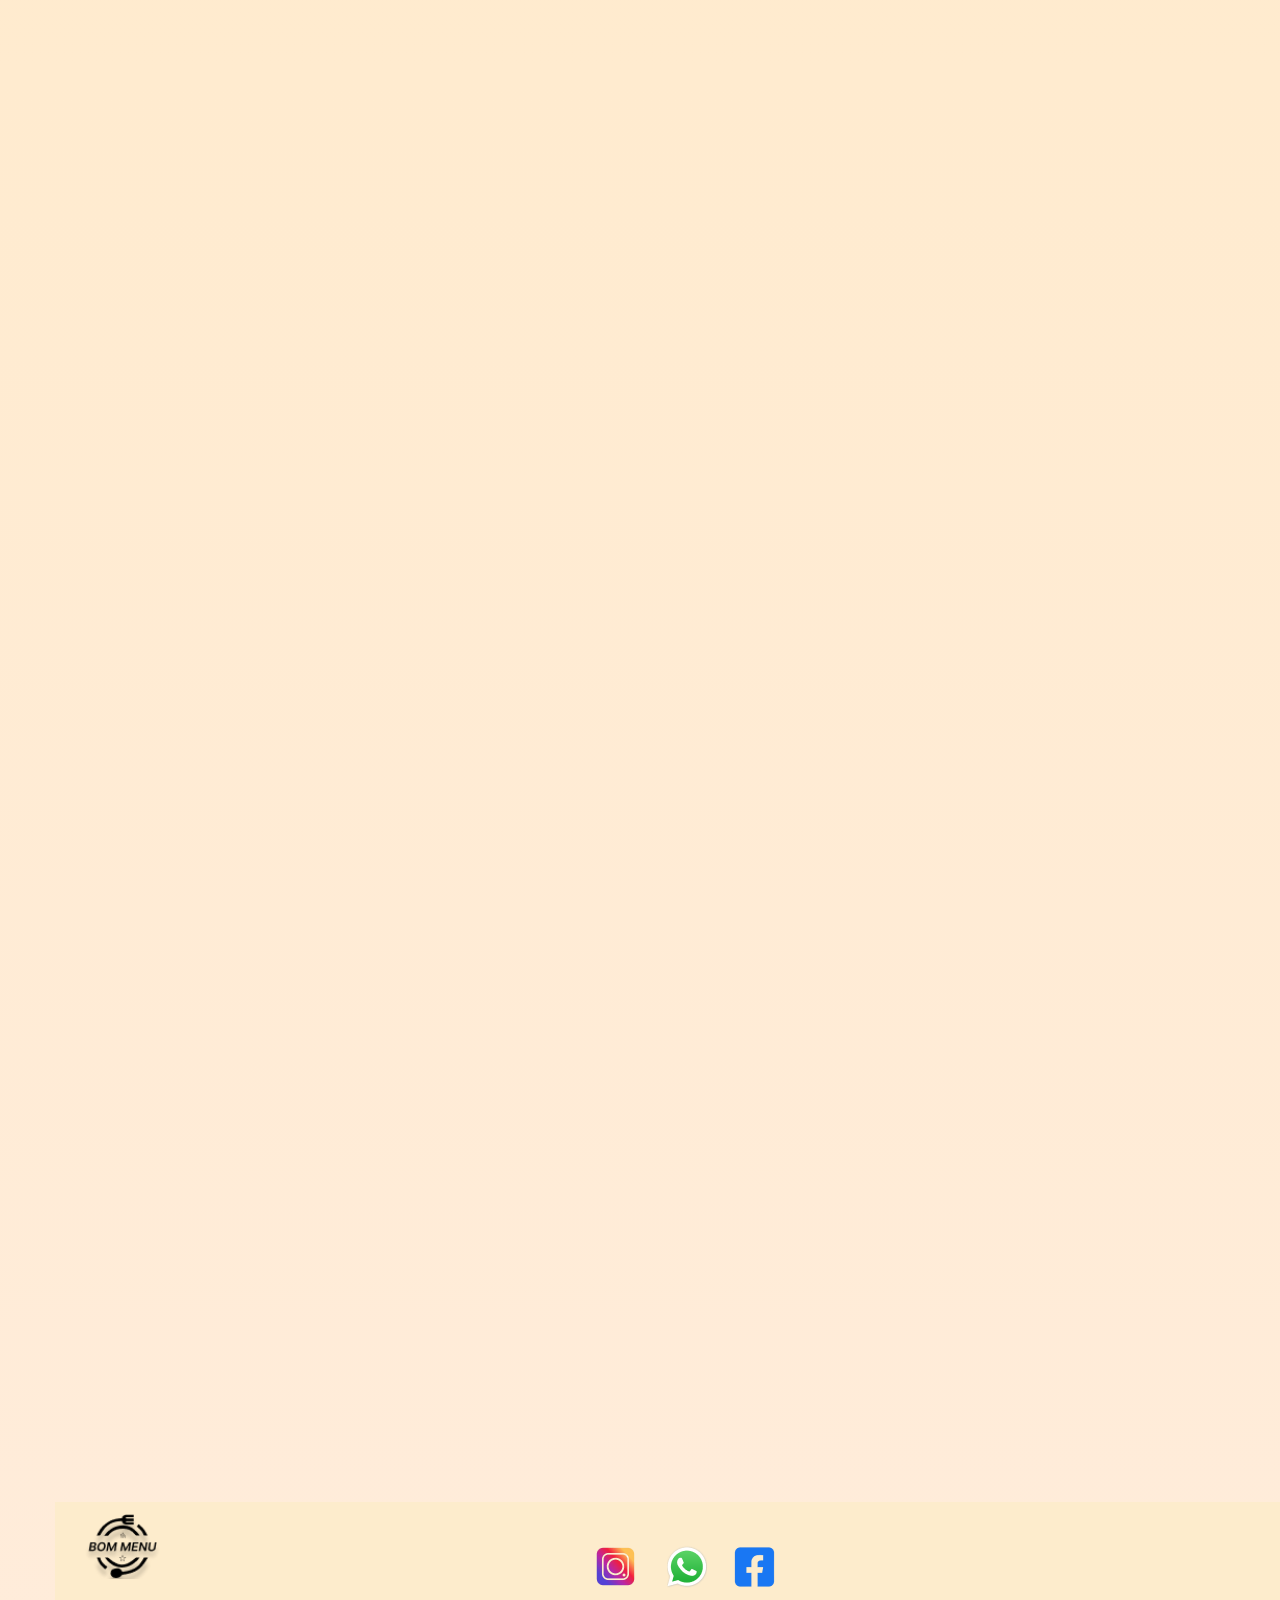
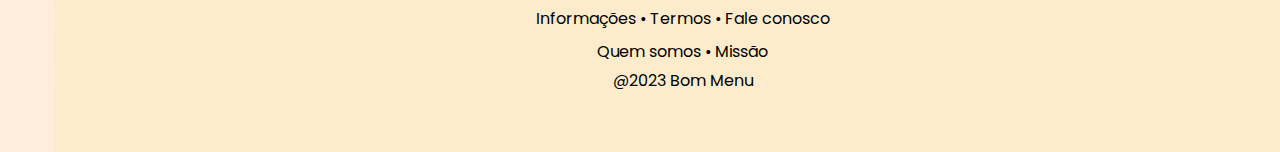
==== commit e77418a1: "quase la" ====
--- a/html/index.html
+++ b/html/index.html
@@ -17,9 +17,7 @@
   <!-- FONTS GOOGLE -->
   <link rel="preconnect" href="https://fonts.googleapis.com">
   <link rel="preconnect" href="https://fonts.gstatic.com" crossorigin>
-  <link
-    href="https://fonts.googleapis.com/css2?family=Barlow:ital,wght@0,400;0,500;0,600;0,700;0,800;1,800&display=swap"
-    rel="stylesheet">
+  <link href="https://fonts.googleapis.com/css2?family=Poppins&display=swap" rel="stylesheet">
 
   <link rel="preconnect" href="https://fonts.googleapis.com">
   <link rel="preconnect" href="https://fonts.gstatic.com" crossorigin>
@@ -27,7 +25,7 @@
 
   <!-- LINK COM SCROLL REVEAL -->
   <script src="https://unpkg.com/scrollreveal"></script>
-  <script src="/js/reveal.js" defer></script>
+  <script src="../js/reveal.js" defer></script>
 
 </head>
 
@@ -46,19 +44,19 @@
         </a>
       </li>
       <li class="item-menu">
-        <a href="/html/promocoes.html">
+        <a href="../html/promocoes.html">
           <span class="icon"><i class="bi bi-tag"></i></span>
           <span class="txt-link">Promoções</span>
         </a>
       </li>
       <li class="item-menu">
-        <a href="/html/pontos.html">
+        <a href="../html/pontos.html">
           <span class="icon"><i class="bi bi-trophy"></i></span>
           <span class="txt-link">Pontos</span>
         </a>
       </li>
       <li class="item-menu">
-        <a href="/html/">
+        <a href="/html/sobrenos.html">
           <span class="icon"><i class="bi bi-person"></i></span>
           <span class="txt-link">Sobre</span>
         </a>
@@ -76,7 +74,7 @@
         <img src="../images/logo.png" alt="Bom Menu" class="logo" onclick="goHome()">
       </div>
       <div class="box-btn-login">
-        <a href="#">
+        <a href="../php/login.php">
           <button type="button" class="btn-login">Login</button>
         </a>
       </div>
@@ -165,8 +163,8 @@
             Saboreie os melhores sabores de pizza aqui!
           </h1>
           <p>
-            Mergulhe em sabores autênticos com nossas promoções de pizza! Da crocância à harmonia dos ingredientes,
-            aproveite descontos especiais para transformar suas noites em festivais de sabor.
+            Mergulhe em sabores com nossas promoções de pizza! Da crocância à harmonia dos ingredientes, aproveite
+            descontos especiais para transformar suas noites em festivais de sabor.
           </p>
         </div>
         <div class="box-btn-promocao">
@@ -182,8 +180,8 @@
             Descubra nossas promoções veganas e vegetarianas!
           </h1>
           <p>
-            Explore sabores incríveis com nossas promoções em comidas veganas e vegetarianas. Venha nos visitar e
-            aproveite uma experiência gastronômica única sem pesar no bolso!
+            Explore sabores incríveis com nossas promoções em comidas veganas e vegetarianas. Venha aproveitar momentos
+            únicos sem pesar no bolso!
           </p>
         </div>
         <div class="box-btn-promocao">
@@ -217,7 +215,33 @@
   </div>
   <!-- FIM PROMOÇÕES -->
 
+  <!-- começo rodapé -->
+  <footer class="footer-visible">
+    <img class="logobommenu" src="/images/logo.png" alt="" height="65px">
+    <div class="conteudo-rodape">
+      <div class="logos">
+        <a href=""><img src="/images/Insta.png" alt=""></a>
+        <a class="zap" href=""><img src="/images/Whats.png" alt=""></a>
+        <a href=""><img src="/images/Face.png" alt=""></a>
+      </div>
+      <div class="linhas">
+        <div class="linha1">
+          <a href="">Informações •</a>
+          <a href="">Termos •</a>
+          <a href="">Fale conosco</a>
+        </div>
+        <div class="linha2">
+          <a href="">Quem somos •</a>
+          <a href="">Missão</a>
+        </div>
+      </div>
+      <p>@2023 Bom Menu</p>
+    </div>
+  </footer>
+  <!-- fim rodape -->
+
   <script src="../js/script.js"></script>
+  <script src="../js/sidebar.js"></script>
 </body>
 
 </html>--- a/css/style.css
+++ b/css/style.css
@@ -1,7 +1,7 @@
 * {
   padding: 0;
   margin: 0 0;
-  font-family: sans-serif;
+  font-family: 'Poppins', sans-serif;
   box-sizing: border-box;
 }
 
@@ -9,6 +9,7 @@
   transition: transform 3s;
   background-image: linear-gradient(#ffeac3, #ffecdb);
   padding-bottom: 5%;
+  font-family: 'Poppins', sans-serif;
 }
 
 /* SIDEBAR */
@@ -255,7 +256,7 @@
   border-top-right-radius: 10px;
   border-bottom-right-radius: 10px;
   position: absolute;
-  top: -180px;
+  top: -60px;
   left: 0px;
 }
 
@@ -307,7 +308,7 @@
 .box-promocoes .promocao2-4 {
   width: 80%;
   height: 350px;
-  margin-left: 16%;
+  margin-left: 15%;
   border-radius: 10px;
   box-shadow: 0 3px 25px rgba(0, 0, 0, 0.3);
   display: flex;
@@ -330,7 +331,7 @@
   border-top-right-radius: 10px;
   border-bottom-right-radius: 10px;
   position: absolute;
-  top: -160px;
+  top: -60px;
   left: 0px;
 }
 
@@ -347,13 +348,14 @@
   height: 160px;
   background-color: #fff;
   border-top-right-radius: 10px;
-  padding: 20px;
+  padding: 15px;
   color: #323232;
 }
 
 .promocao2-4 .txt-exp-promo p{
   font-family: 'Inter', sans-serif;
   font-weight: 500;
+  font-size: 16px;
 }
 
 .box-txt-btn .box-btn-promocao {
--- a/css/rodape.css
+++ b/css/rodape.css
@@ -5,16 +5,15 @@
 
 footer{
     margin-top: 50px;
-    background: rgb(242,227,188);
-    background: linear-gradient(180deg, rgba(242,227,188,1) 56%, rgba(190,169,114,0.5046393557422969) 100%);
+    background-color: #FDECCC;
     height: 250px;
     width: calc(100% - 55px);
     display: flex;
     justify-content: center;
     float: right;
     font-family: 'Poppins', sans-serif;
+}
 
-}
 
 .conteudo-rodape{
     margin-top: 3%;
@@ -61,8 +60,10 @@
     margin-top: 1%;
 }
 
-@media screen and (max-width) {
+@media screen and (max-width: 750px) {
     footer{
-        margin-left: 90px;
+        width: 100%;
     }
 }
+
+
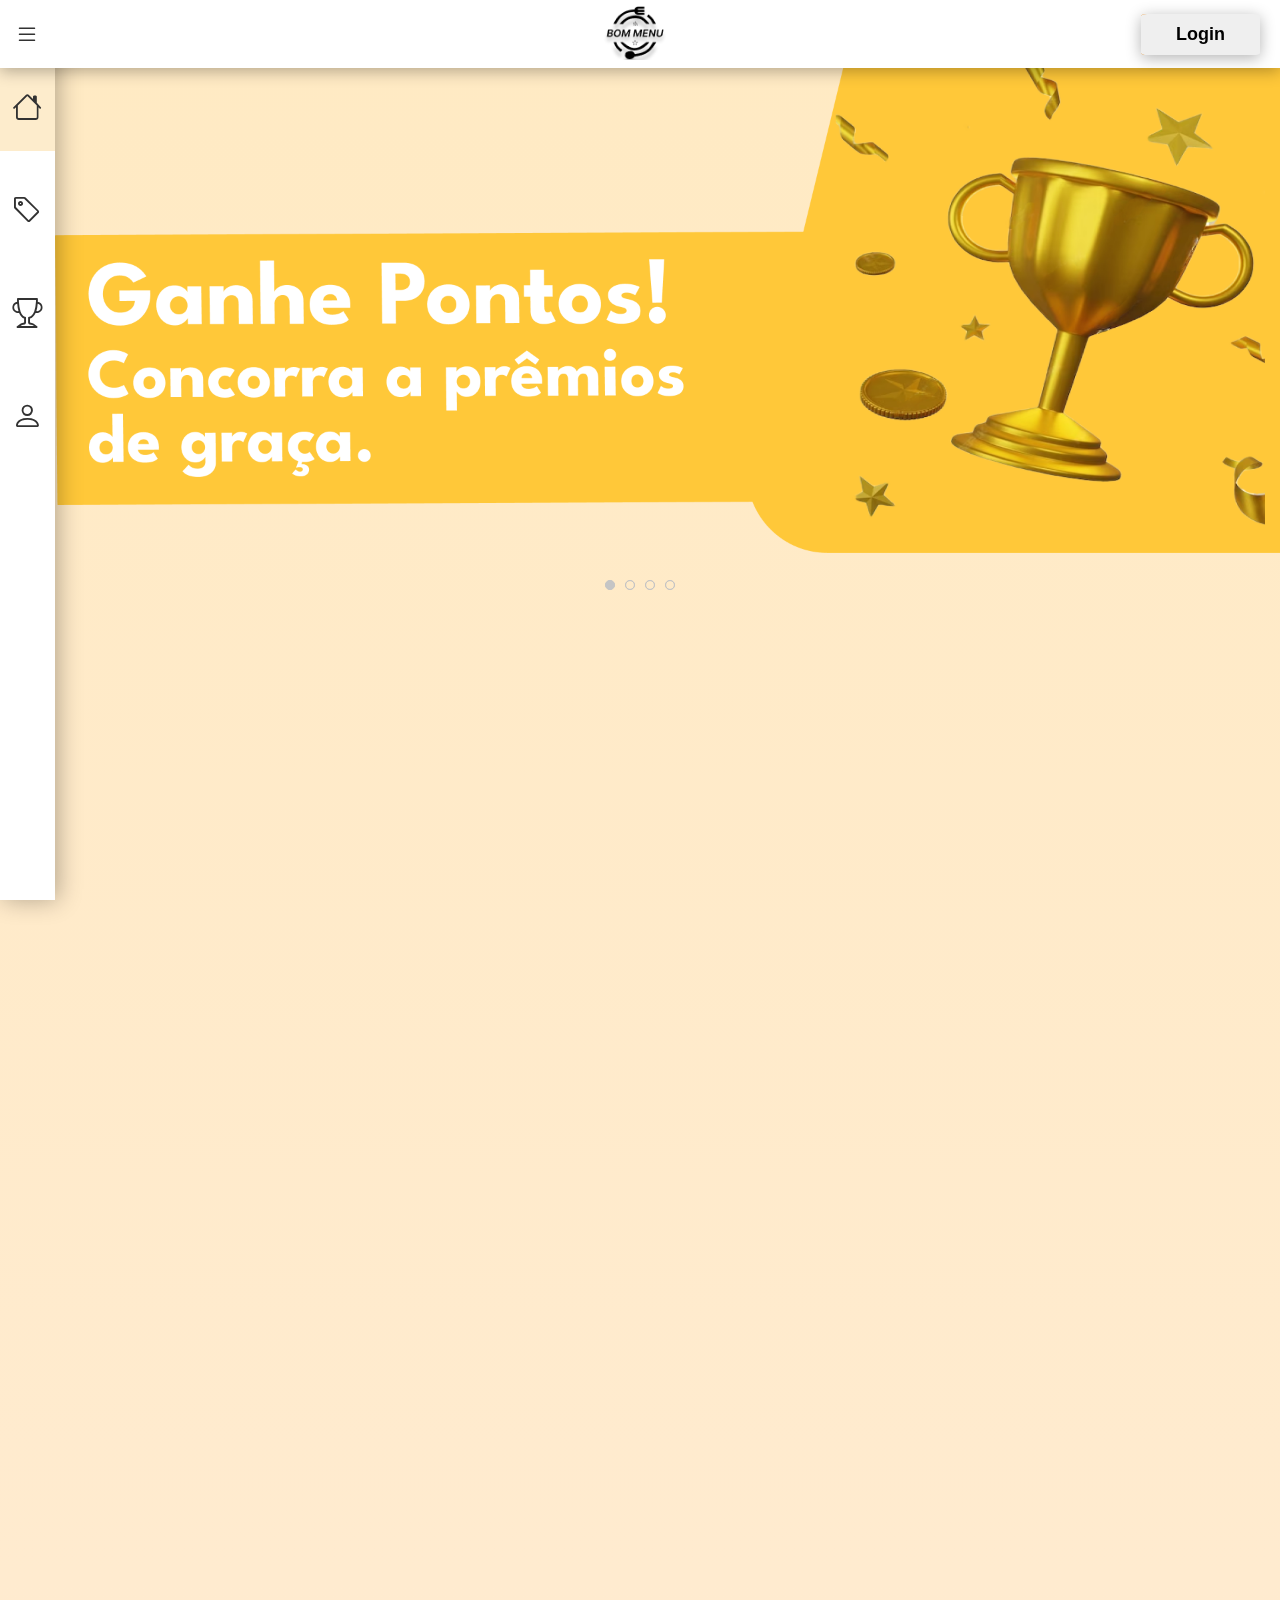
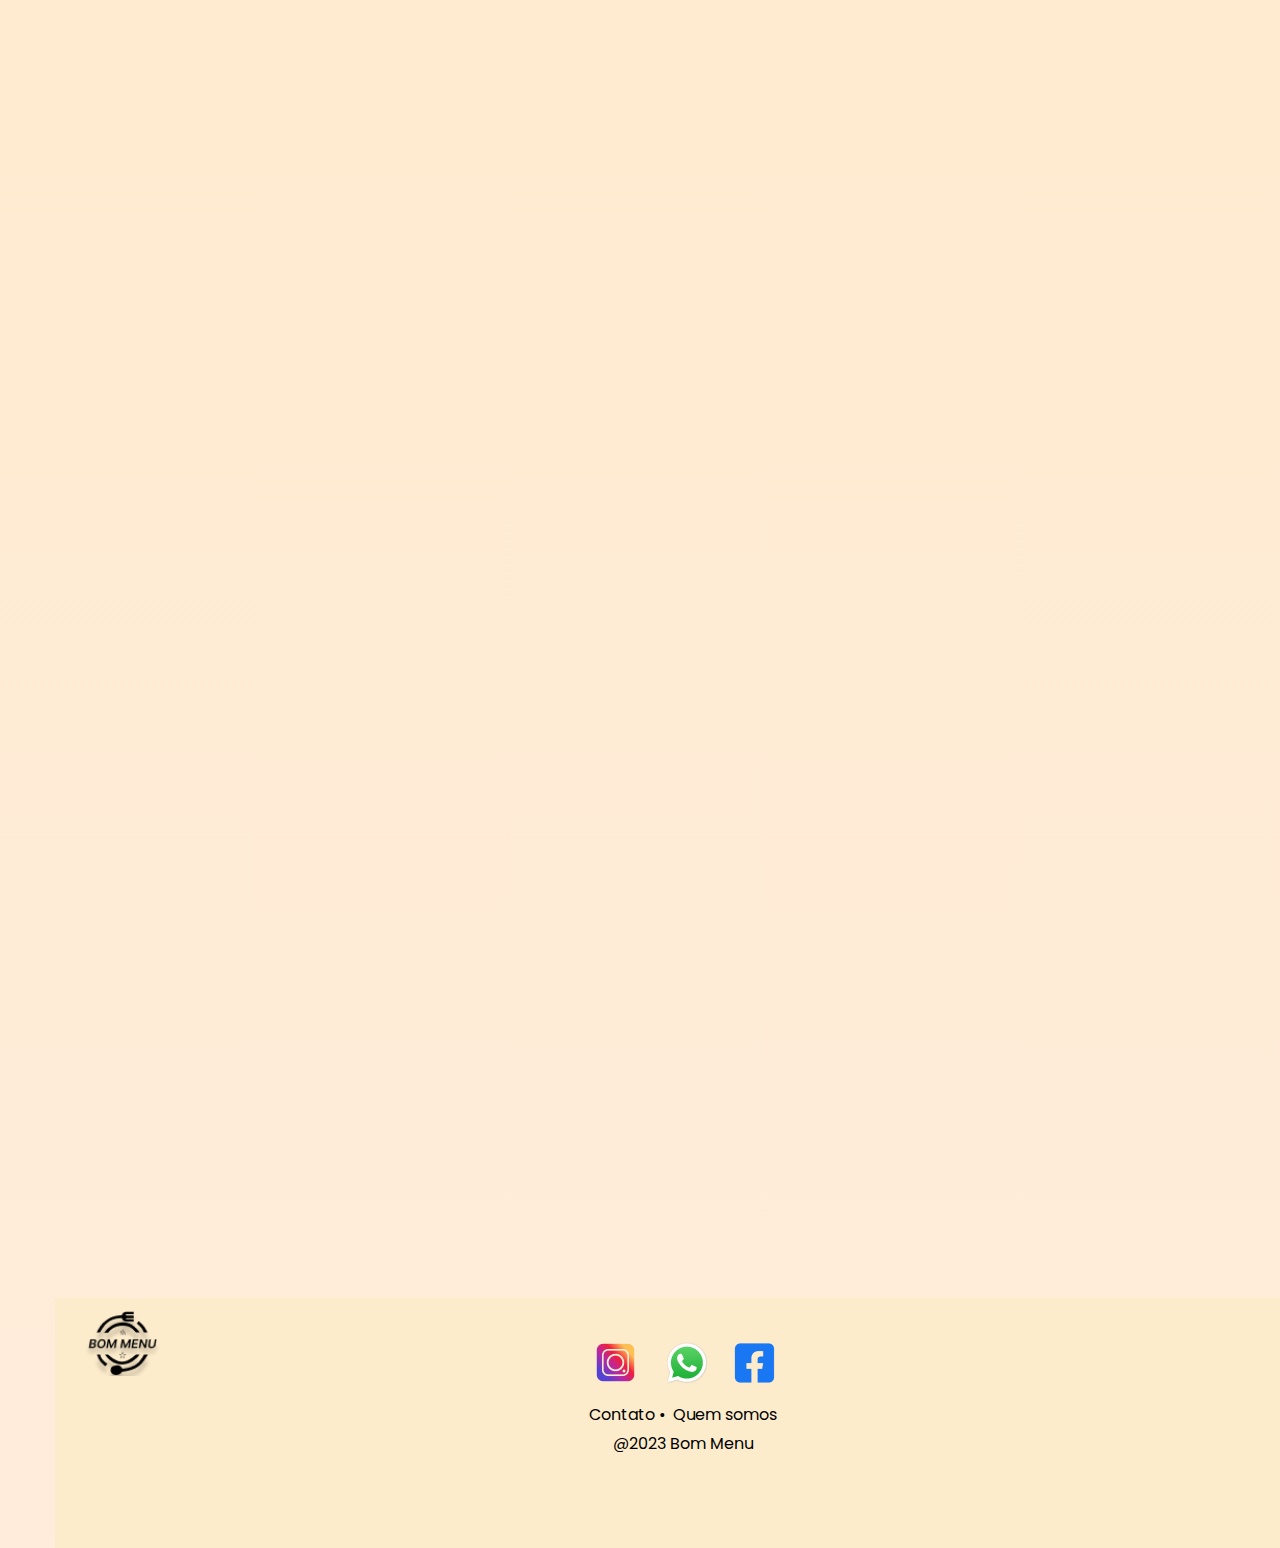
==== commit 8054176e: "pag contato realizada, Ueda acabou oq tinha que fazer" ====
--- a/html/index.html
+++ b/html/index.html
@@ -215,28 +215,26 @@
   </div>
   <!-- FIM PROMOÇÕES -->
 
-  <!-- começo rodapé -->
-  <footer class="footer-visible">
-    <img class="logobommenu" src="/images/logo.png" alt="" height="65px">
-    <div class="conteudo-rodape">
-      <div class="logos">
-        <a href=""><img src="/images/Insta.png" alt=""></a>
-        <a class="zap" href=""><img src="/images/Whats.png" alt=""></a>
-        <a href=""><img src="/images/Face.png" alt=""></a>
-      </div>
-      <div class="linhas">
-        <div class="linha1">
-          <a href="">Informações •</a>
-          <a href="">Termos •</a>
-          <a href="">Fale conosco</a>
-        </div>
-        <div class="linha2">
-          <a href="">Quem somos •</a>
-          <a href="">Missão</a>
-        </div>
-      </div>
-      <p>@2023 Bom Menu</p>
-    </div>
+
+    <!-- começo rodapé -->
+    <footer class="footer-visible">
+      <img class="logobommenu" src="../images/logo.png" alt="" height="65px">
+      <div class="conteudo-rodape">
+          <div class="logos">
+              <a href=""><img src="../images/Insta.png" alt=""></a>
+              <a class="zap" href=""><img src="../images/Whats.png" alt=""></a>
+              <a href=""><img src="../images/Face.png" alt=""></a>
+          </div>
+          <div class="linhas">
+              <div class="linha1">
+                  <a href="../html/contato.html">Contato •</a>
+              </div>
+              <div class="linha2">
+                  <a href="../html/sobrenos.html">Quem somos</a>
+              </div>
+          </div>
+          <p>@2023 Bom Menu</p>
+      </div>
   </footer>
   <!-- fim rodape -->
 
--- a/css/slider.css
+++ b/css/slider.css
@@ -5,7 +5,6 @@
     height: auto;
     padding: 0 !important;
     overflow: hidden;
-    margin-bottom: 5%;
 }
 
 .slider-content{
--- a/css/style.css
+++ b/css/style.css
@@ -99,7 +99,7 @@
   background-color: #fff;
   box-shadow: 0 3px 15px rgba(0, 0, 0, 0.3);
   position: sticky;
-  margin-bottom: -18px;
+  margin-bottom: -38px;
   z-index: 1;
   top: 0;
 }
@@ -209,8 +209,7 @@
   width: 100%;
   height: 100%;
   color: #fff;
-  padding-top: 30px;
-  margin: 0 auto 0 0;
+  margin: -7% auto 0 0;
   padding-bottom: 40px;
 }
 
--- a/css/rodape.css
+++ b/css/rodape.css
@@ -34,7 +34,6 @@
 .linhas{
     display: flex;
     justify-content: center;
-    flex-direction: column;
 }
 
 .linha1{
